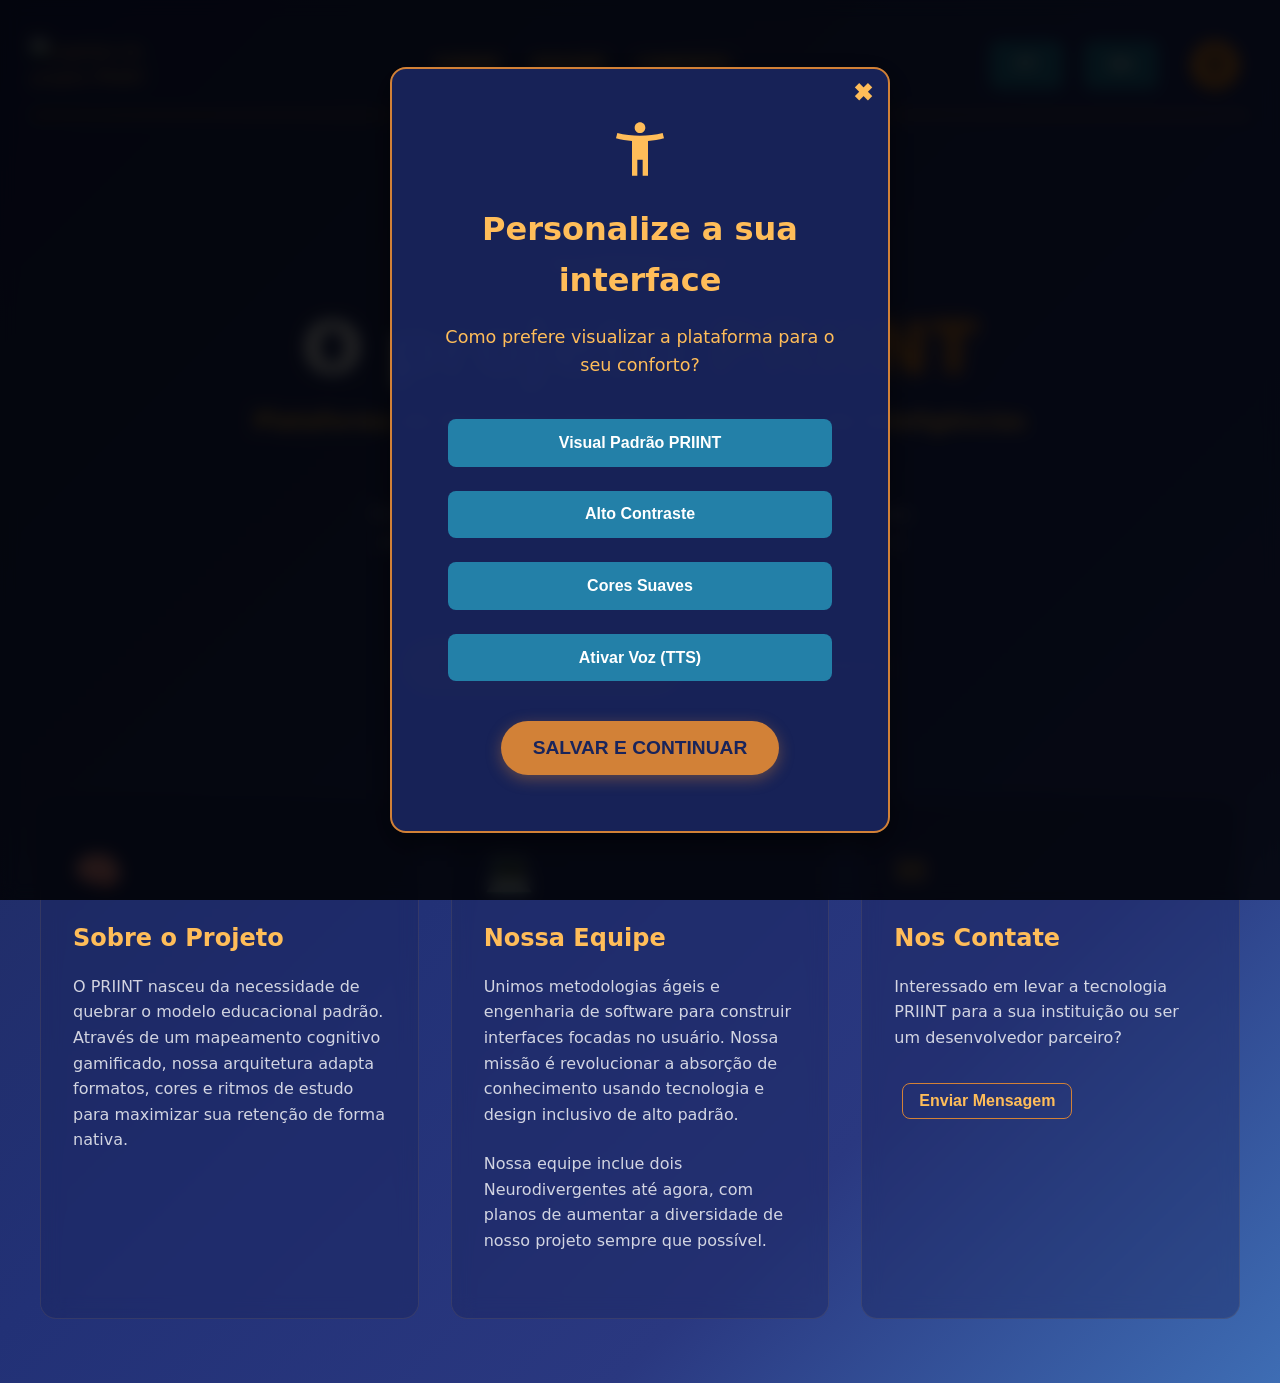
==== PRIINTPROJECTWEB/index.html @ dd1a1722 "first major update" ====
<!DOCTYPE html>
<html lang="pt-br">
<head>
    <meta charset="UTF-8">
    <meta name="viewport" content="width=device-width, initial-scale=1.0">
    <title>O projeto PRIINT</title>
    <link rel="stylesheet" href="homepage.css">
</head>
<body>
    <header>
        <div class="logo">
            <img src="logo.png" alt="Logotipo do projeto PRIINT">
        </div>

        <nav aria-label="Menu principal">
            <ul>
                <li><a href="#sobre">Sobre</a></li>
                <li><a href="#equipe">Equipe</a></li>
                <li><a href="#contato">Contato</a></li>
            </ul>
        </nav>

        <div class="header-controls">
            <div class="langbutton" aria-label="Seleção de idioma">
                <button onclick="changeLanguage('pt')" aria-label="Mudar idioma para Português">PT</button>
                <button onclick="changeLanguage('en')" aria-label="Switch language to English">EN</button>
            </div>
            <button class="a11y-toggle-btn" onclick="openA11yModal()" aria-label="Abrir opções de acessibilidade">
                 <svg xmlns="http://www.w3.org/2000/svg" width="28" height="28" viewBox="0 0 24 24" fill="currentColor"><path d="M20.5 6c-2.61.7-5.67 1-8.5 1s-5.89-.3-8.5-1L3 8c1.86.5 4 .83 6 1v13h2v-6h2v6h2V9c2-.17 4.14-.5 6-1l-.5-2zM12 6c1.1 0 2-.9 2-2s-.9-2-2-2-2 .9-2 2 .9 2 2 2z"/></svg>
            </button>
        </div>
    </header>

    <main id="app">
        
        <div id="step-accessibility" class="modal-overlay" style="display: flex;">
            <div class="modal-content relative-box">
                <button class="close-modal-btn" onclick="closeA11yModal()" aria-label="Fechar configurações">✖</button>
                <svg aria-hidden="true" style="width: 4rem; height: 4rem; margin-bottom: 1rem; color: var(--text-color);" xmlns="http://www.w3.org/2000/svg" viewBox="0 0 24 24" fill="currentColor"><path d="M20.5 6c-2.61.7-5.67 1-8.5 1s-5.89-.3-8.5-1L3 8c1.86.5 4 .83 6 1v13h2v-6h2v6h2V9c2-.17 4.14-.5 6-1l-.5-2zM12 6c1.1 0 2-.9 2-2s-.9-2-2-2-2 .9-2 2 .9 2 2 2z"/></svg>

                <h2 id="a11y-title">Personalize a sua interface</h2>
                <p>Como prefere visualizar a plataforma para o seu conforto?</p>
        
                <div class="btn-group" style="display: flex; flex-direction: column; gap: 0.5rem; margin-bottom: 1.5rem;">
                    <button onclick="setTheme('default')" aria-label="Restaurar visual padrão">Visual Padrão PRIINT</button>
                    <button onclick="setTheme('high-contrast')" aria-label="Aplicar Alto Contraste">Alto Contraste</button>
                    <button onclick="setTheme('low-stimulus')" aria-label="Aplicar Cores Suaves">Cores Suaves</button>
                    <button id="btn-tts" onclick="enableTTS()" aria-label="Ativar Leitor de Ecrã por voz">Ativar Voz (TTS)</button>
                </div>
        
                <button class="primary-btn" onclick="closeA11yModal()" aria-label="Salvar e fechar">Salvar e Continuar</button>
            </div>
        </div> <section id="homepage-content">
            
            <div class="hero-section">
                <div class="hero-badge">Acessibilidade & IA 🚀</div>
                <h1 class="hero-title">O projeto <span>PRIINT</span></h1>
                <p class="hero-subtitle">Plataforma de Reconhecimento e Integração de Inteligências Neurodivergentes e Típicas.</p>
                <p class="hero-text">Construímos jornadas de aprendizado que se moldam ao seu cérebro, não o contrário. Descubra como nossa IA adapta o conhecimento para o seu foco.</p>
                
                <div class="hero-actions">
                    <button class="primary-btn glow-effect" onclick="goToQuestionnaire()">Iniciar Mapeamento</button>
                    <a href="#sobre" class="secondary-btn">Conheça o Sistema</a>
                </div>
            </div>

            <div class="content-grid">
                
                <section id="sobre" class="glass-card">
                    <div class="card-icon">🧠</div>
                    <h2>Sobre o Projeto</h2>
                    <p>O PRIINT nasceu da necessidade de quebrar o modelo educacional padrão. Através de um mapeamento cognitivo gamificado, nossa arquitetura adapta formatos, cores e ritmos de estudo para maximizar sua retenção de forma nativa.</p>
                </section>

                <section id="equipe" class="glass-card">
                    <div class="card-icon">💻</div>
                    <h2>Nossa Equipe</h2>
                    <p>Unimos metodologias ágeis e engenharia de software para construir interfaces focadas no usuário. Nossa missão é revolucionar a absorção de conhecimento usando tecnologia e design inclusivo de alto padrão.</p>
                    <p>Nossa equipe inclue dois Neurodivergentes até agora, com planos de aumentar a diversidade de nosso projeto sempre que possível.</p>
                </section>

                <section id="contato" class="glass-card">
                    <div class="card-icon">✉️</div>
                    <h2>Nos Contate</h2>
                    <p>Interessado em levar a tecnologia PRIINT para a sua instituição ou ser um desenvolvedor parceiro?</p>
                    <button class="contact-btn">Enviar Mensagem</button>
                </section>

            </div>
        </section>

<section id="step-questionnaire" aria-labelledby="form-title" style="display: none;">
            <h2 id="form-title" style="text-align: center; margin-bottom: 3rem;">Mapeamento de Foco e Retenção</h2>
            
            <form id="assessment-form">
                <fieldset class="question-card active"> 
                    <legend>1. Consigo manter a concentração ao ler textos longos sem interrupções.</legend>
                    <div class="scale-1-to-10" data-question="q1" role="group" aria-label="Escala de 1 a 10"></div>
                </fieldset>

                <fieldset class="question-card">
                    <legend>2. A minha aprendizagem melhora quando o conteúdo é dividido em blocos pequenos.</legend>
                    <div class="scale-1-to-10" data-question="q2" role="group" aria-label="Escala de 1 a 10"></div>
                </fieldset>

                <fieldset class="question-card">
                    <legend>3. Sinto necessidade de fazer pausas frequentes (a cada 15-20 min) para manter o foco.</legend>
                    <div class="scale-1-to-10" data-question="q3" role="group" aria-label="Escala de 1 a 10"></div>
                </fieldset>
  
                <fieldset class="question-card">
                    <legend>4. Distraio-me facilmente com muitos elementos visuais, cores ou ícones na tela.</legend>
                    <div class="scale-1-to-10" data-question="q4" role="group" aria-label="Escala de 1 a 10"></div>
                </fieldset>

                <fieldset class="question-card">
                    <legend>5. Prefiro ouvir uma explicação em áudio do que ler o mesmo conteúdo em texto.</legend>
                    <div class="scale-1-to-10" data-question="q5" role="group" aria-label="Escala de 1 a 10"></div>
                </fieldset>

                <fieldset class="question-card">
                    <legend>6. Tenho dificuldade em organizar por onde começar a estudar um tema novo.</legend>
                    <div class="scale-1-to-10" data-question="q6" role="group" aria-label="Escala de 1 a 10"></div>
                </fieldset>

                <fieldset class="question-card">
                    <legend>7. Entendo melhor o conteúdo quando ele é apresentado em tópicos e listas em vez de parágrafos.</legend>
                    <div class="scale-1-to-10" data-question="q7" role="group" aria-label="Escala de 1 a 10"></div>
                </fieldset>

                <fieldset class="question-card">
                    <legend>8. Sinto cansaço visual rápido ao ler em telas com fundo muito claro ou muito brilhante.</legend>
                    <div class="scale-1-to-10" data-question="q8" role="group" aria-label="Escala de 1 a 10"></div>
                </fieldset>

                <fieldset class="question-card">
                    <legend>9. Consigo lembrar facilmente do que estudei no dia anterior sem precisar de revisão.</legend>
                    <div class="scale-1-to-10" data-question="q9" role="group" aria-label="Escala de 1 a 10"></div>
                </fieldset>

                <fieldset class="question-card">
                    <legend>10. Imagens, diagramas e vídeos são essenciais para eu entender conceitos complexos.</legend>
                    <div class="scale-1-to-10" data-question="q10" role="group" aria-label="Escala de 1 a 10"></div>
                </fieldset>

                <div id="final-submit-container" style="display: none; text-align: center; margin-top: 3rem;">
                    <button class="primary-btn" onclick="submitToAI(event)">Finalizar Mapeamento e Gerar Estudo</button>
                </div>
            </form>
        </section>

        <div id="auth-modal" class="modal-overlay">
            <div class="modal-content relative-box">
                <h2>Seu perfil está pronto! 🚀</h2>
                <p>Crie uma conta rápida para salvar seu mapeamento cognitivo e gerar seu plano de estudos.</p>
                <form id="auth-form" onsubmit="finalizeRegistration(event)">
                    <input type="text" placeholder="Como prefere ser chamado?" aria-label="Nome">
                    <input type="email" placeholder="Seu melhor e-mail" required aria-label="Email">
                    <input type="password" placeholder="Crie uma senha" required aria-label="Senha">
                    <input type="text" placeholder="Qual a sua identidade de gênero?" aria-label="Identidade de Gênero" autocomplete="gender">
                    <button type="submit" class="primary-btn" style="width: 100%;">Salvar Meu Perfil e Entrar</button>
                </form>
            </div>
        </div>

    </main>
    <script src="homepage.js" defer></script>
</body>
</html>
---- PRIINTPROJECTWEB/homepage.css ----
/* =========================================
   1. VARIÁVEIS DE TEMA (Global State)
========================================= */
:root {
    --bg-gradient: linear-gradient(135deg, #19245b 0%, #202c64 25%, #223176 50%, #2a3880 75%, #3e6db4 100%);
    --bg-color-fallback: #19245b;
    --text-color: #ffbd59; 
    --primary-color: #d28137; 
    --button-bg: #2380a8; 
    --button-text: #ffffff;
    --font-base: 'Segoe UI', system-ui, sans-serif;
}

body.high-contrast {
    --bg-gradient: linear-gradient(135deg, #000000 0%, #111111 100%); 
    --bg-color-fallback: #000000;
    --text-color: #ffffff;
    --primary-color: #ffff00;
    --button-bg: #ffffff;
    --button-text: #000000;
}

body.low-stimulus {
    --bg-gradient: linear-gradient(135deg, #fdf6e3 0%, #f4ebd0 100%);
    --bg-color-fallback: #fdf6e3; 
    --text-color: #4b5320;
    --primary-color: #6c7a89;
    --button-bg: #80ced6;
    --button-text: #222222;
}

/* =========================================
   2. BASE
========================================= */
* {
    margin: 0;
    padding: 0;
    box-sizing: border-box;
}

html {
    scroll-behavior: smooth;
}

body {
    background: var(--bg-color-fallback);
    background: var(--bg-gradient); 
    color: var(--text-color);
    font-family: var(--font-base);
    line-height: 1.6;
    min-height: 100vh; 
    transition: all 0.3s ease;
    padding: 2rem;
}

/* =========================================
   3. HEADER
========================================= */
header {
    display: flex;
    justify-content: space-between;
    align-items: center;
    margin-bottom: 2rem;
    border-bottom: 2px solid var(--primary-color);
    padding-bottom: 1rem;
}

.logo img { max-width: 150px; height: auto; }

nav ul { display: flex; list-style: none; gap: 2rem; }

nav a {
    color: var(--text-color);
    text-decoration: none;
    font-weight: bold;
    font-size: 1.1rem;
    text-transform: uppercase;
    transition: color 0.3s ease;
}

nav a:hover { color: #ffffff; }

.header-controls { display: flex; align-items: center; gap: 1rem; }

/* =========================================
   4. BOTÕES
========================================= */
button {
    background-color: var(--button-bg);
    color: var(--button-text);
    border: 2px solid transparent;
    padding: 0.8rem 1.5rem;
    margin: 0.5rem;
    font-size: 1rem;
    font-weight: bold;
    cursor: pointer;
    border-radius: 8px;
    transition: transform 0.2s, background-color 0.3s;
}

button:hover, button:focus {
    transform: scale(1.05);
    border-color: var(--primary-color); 
    outline: none;
}

.primary-btn {
    background-color: var(--primary-color);
    color: #19245b;
    padding: 1rem 2rem;
    font-size: 1.2rem;
    border-radius: 50px;
    text-transform: uppercase;
    box-shadow: 0 4px 15px rgba(210, 129, 55, 0.4);
    border: none;
}

.primary-btn:hover {
    background-color: var(--text-color);
    color: #000;
    border-color: transparent;
}

.a11y-toggle-btn {
    background-color: var(--primary-color);
    color: #19245b;
    border-radius: 50%;
    width: 50px;
    height: 50px;
    min-width: 50px;
    font-size: 1.5rem;
    display: flex;
    justify-content: center;
    align-items: center;
    padding: 0;
    box-shadow: 0 4px 10px rgba(0,0,0,0.3);
}

.a11y-toggle-btn:hover {
    background-color: var(--text-color);
    transform: scale(1.1);
}

/* =========================================
   5. MODAIS (Welcome e Auth)
========================================= */
.modal-overlay {
    display: none; 
    position: fixed;
    top: 0;
    left: 0;
    width: 100%;
    height: 100%;
    background-color: rgba(0, 0, 0, 0.85); 
    z-index: 2000; 
    justify-content: center;
    align-items: center;
    backdrop-filter: blur(8px); 
}

.modal-content {
    background-color: var(--bg-color-fallback);
    padding: 3rem;
    border-radius: 16px;
    border: 2px solid var(--primary-color);
    max-width: 500px;
    width: 90%;
    text-align: center;
    box-shadow: 0 10px 30px rgba(0,0,0,0.5);
    background: rgba(25, 36, 91, 0.95); 
}

.relative-box { position: relative; }

.close-modal-btn {
    position: absolute;
    top: 10px;
    right: 15px;
    background: transparent;
    color: var(--text-color);
    border: none;
    font-size: 1.5rem;
    padding: 0;
    margin: 0;
    box-shadow: none;
}

.close-modal-btn:hover {
    color: #fff;
    background: transparent;
    border-color: transparent;
    transform: scale(1.2);
}

.modal-content h2 { color: var(--text-color); margin-bottom: 1rem; font-size: 2rem; }
.modal-content p { margin-bottom: 2rem; font-size: 1.1rem; }

.modal-content input {
    width: 100%;
    padding: 1rem;
    margin-bottom: 1rem;
    border: 1px solid var(--primary-color);
    border-radius: 6px;
    background-color: rgba(0, 0, 0, 0.3);
    color: var(--text-color);
    font-family: var(--font-base);
    font-size: 1rem;
}

.modal-content input::placeholder { color: rgba(255, 189, 89, 0.5); }
.modal-content input:focus { outline: none; border-color: var(--button-bg); box-shadow: 0 0 8px var(--button-bg); }

/* =========================================
   6. HOMEPAGE
========================================= */
#homepage-content section { transition: transform 0.3s; }
#homepage-content section:hover { transform: translateY(-5px); }

/* =========================================
   7. QUESTIONÁRIO
========================================= */
fieldset {
    border: none;
    margin-bottom: 3rem; 
    padding: 1.5rem;
    background-color: rgba(32, 44, 100, 0.4); 
    border-radius: 12px;
}

legend {
    font-weight: bold;
    margin-bottom: 2rem; 
    font-size: 1.2rem;
    color: var(--text-color); 
    background-color: var(--bg-color-fallback); 
    border: 2px solid var(--primary-color);
    padding: 0.5rem 1rem;
    border-radius: 8px;
}

.question-card {
    display: none;
    opacity: 0;
    transition: opacity 0.5s ease;
    text-align: center; 
}

.question-card.active {
    display: flex;
    flex-direction: column;
    align-items: center;
    justify-content: center;
    min-height: 40vh; 
    opacity: 1;
}

.question-card legend {
    font-size: 2.5rem; 
    margin-bottom: 3rem;
    max-width: 800px; 
    text-align: center;
    line-height: 1.3;
}

.scale-1-to-10 {
    display: flex;
    justify-content: center; 
    gap: 3rem; 
    width: 100%;
    position: relative;
    padding-top: 20px;
}

.scale-btn {
    position: relative;
    z-index: 1;
    width: 40px;  
    height: 40px; 
    min-width: 40px; 
    padding: 0; 
    border-radius: 50%;
    background-color: var(--bg-color-fallback); 
    border: 2px solid var(--primary-color); 
    color: transparent; 
    cursor: pointer;
    transition: all 0.2s ease;
}

.scale-btn::after {
    content: attr(data-val); 
    position: absolute;
    top: -28px; 
    left: 50%;
    transform: translateX(-50%);
    color: var(--text-color);
    font-size: 1rem; 
    font-weight: bold;
}

.scale-btn:hover {
    transform: scale(1.2);
    background-color: var(--button-bg); 
}

.scale-btn.selected {
    background-color: var(--text-color); 
    border-color: var(--text-color);
    box-shadow: 0 0 15px var(--text-color); 
    transform: scale(1.3);
}
/* =========================================
   8. HERO SECTION E CARDS (O Novo Visual)
========================================= */

/* Hero Section */
.hero-section {
    text-align: center;
    padding: 6rem 1rem 4rem 1rem;
    max-width: 900px;
    margin: 0 auto;
    position: relative;
}

.hero-badge {
    display: inline-block;
    background-color: rgba(255, 189, 89, 0.15);
    color: var(--text-color);
    padding: 0.5rem 1.2rem;
    border-radius: 20px;
    font-size: 0.9rem;
    font-weight: bold;
    margin-bottom: 1.5rem;
    border: 1px solid rgba(255, 189, 89, 0.3);
}

.hero-title {
    font-size: 4.5rem;
    font-weight: 800;
    line-height: 1.1;
    margin-bottom: 1rem;
    color: #ffffff;
}

.hero-title span {
    color: var(--primary-color);
    text-shadow: 0 0 20px rgba(210, 129, 55, 0.5); /* Efeito neon sutil */
}

.hero-subtitle {
    font-size: 1.4rem;
    font-weight: 600;
    color: var(--text-color);
    margin-bottom: 1.5rem;
}

.hero-text {
    font-size: 1.1rem;
    color: rgba(255, 255, 255, 0.8);
    max-width: 600px;
    margin: 0 auto 3rem auto;
}

.hero-actions {
    display: flex;
    justify-content: center;
    gap: 1.5rem;
    align-items: center;
}

/* Botões do Hero */
.glow-effect {
    box-shadow: 0 0 20px rgba(210, 129, 55, 0.4);
    transition: all 0.3s ease;
}

.glow-effect:hover {
    box-shadow: 0 0 30px rgba(210, 129, 55, 0.8);
    transform: translateY(-3px);
}

.secondary-btn {
    color: var(--text-color);
    text-decoration: none;
    font-weight: bold;
    border-bottom: 2px solid transparent;
    transition: all 0.3s ease;
    padding-bottom: 2px;
}

.secondary-btn:hover {
    border-bottom: 2px solid var(--primary-color);
    color: #ffffff;
}

/* Grid de Conteúdo (Sobre, Equipe, Contato) */
.content-grid {
    display: grid;
    grid-template-columns: repeat(auto-fit, minmax(280px, 1fr));
    gap: 2rem;
    padding: 2rem 0;
    max-width: 1200px;
    margin: 0 auto;
}

/* Glassmorphism Cards */
.glass-card {
    background: rgba(25, 36, 91, 0.4);
    backdrop-filter: blur(10px);
    border: 1px solid rgba(255, 189, 89, 0.1);
    border-radius: 16px;
    padding: 2.5rem 2rem;
    text-align: left;
    transition: transform 0.3s ease, border-color 0.3s ease;
}

.glass-card:hover {
    transform: translateY(-8px);
    border-color: rgba(255, 189, 89, 0.4);
}

.card-icon {
    font-size: 2.5rem;
    margin-bottom: 1rem;
}

.glass-card h2 {
    font-size: 1.5rem;
    color: var(--text-color);
    margin-bottom: 1rem;
}

.glass-card p {
    color: rgba(255, 255, 255, 0.8);
    font-size: 1rem;
    margin-bottom: 1.5rem;
}

.contact-btn {
    background-color: transparent;
    color: var(--text-color);
    border: 1px solid var(--primary-color);
    padding: 0.5rem 1rem;
    border-radius: 8px;
    transition: all 0.3s ease;
}

.contact-btn:hover {
    background-color: var(--primary-color);
    color: #19245b;
}

/* Ajuste Responsivo para telas menores */
@media (max-width: 768px) {
    .hero-title { font-size: 3rem; }
    .hero-actions { flex-direction: column; }
}
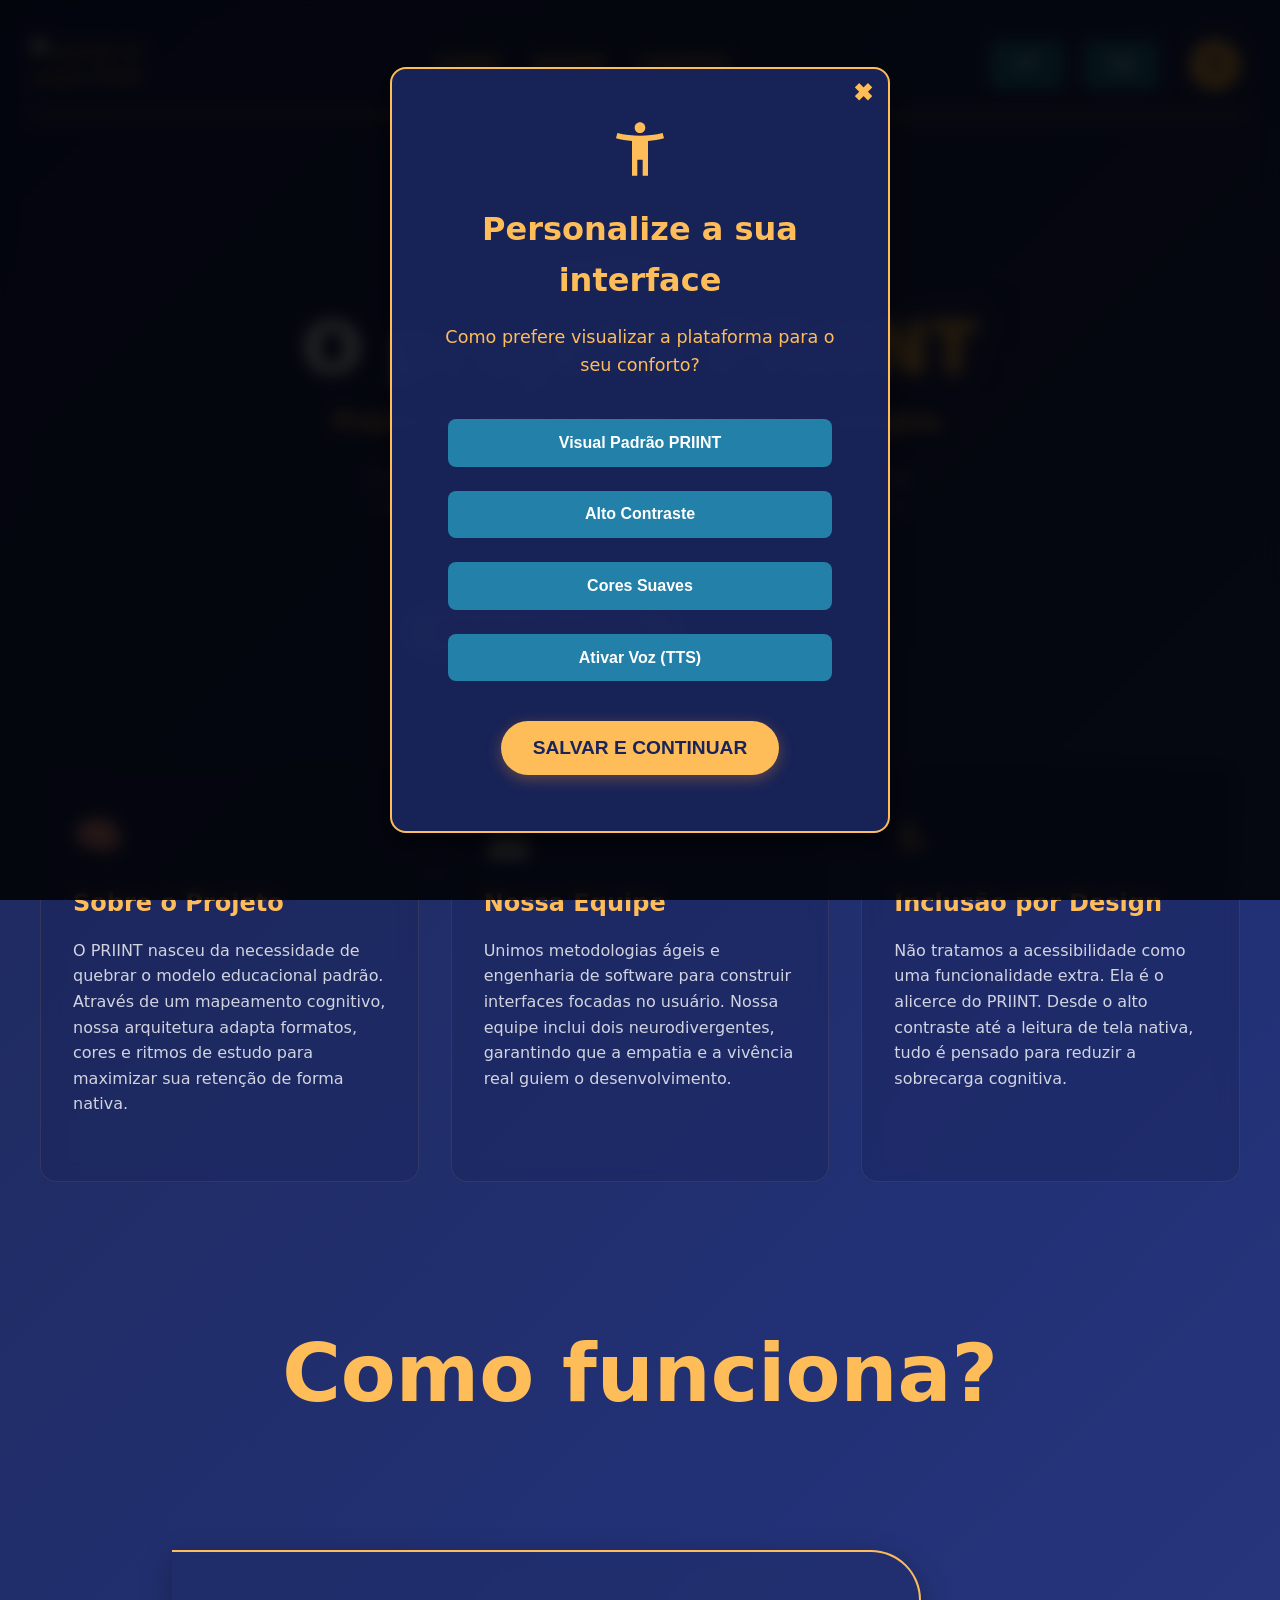
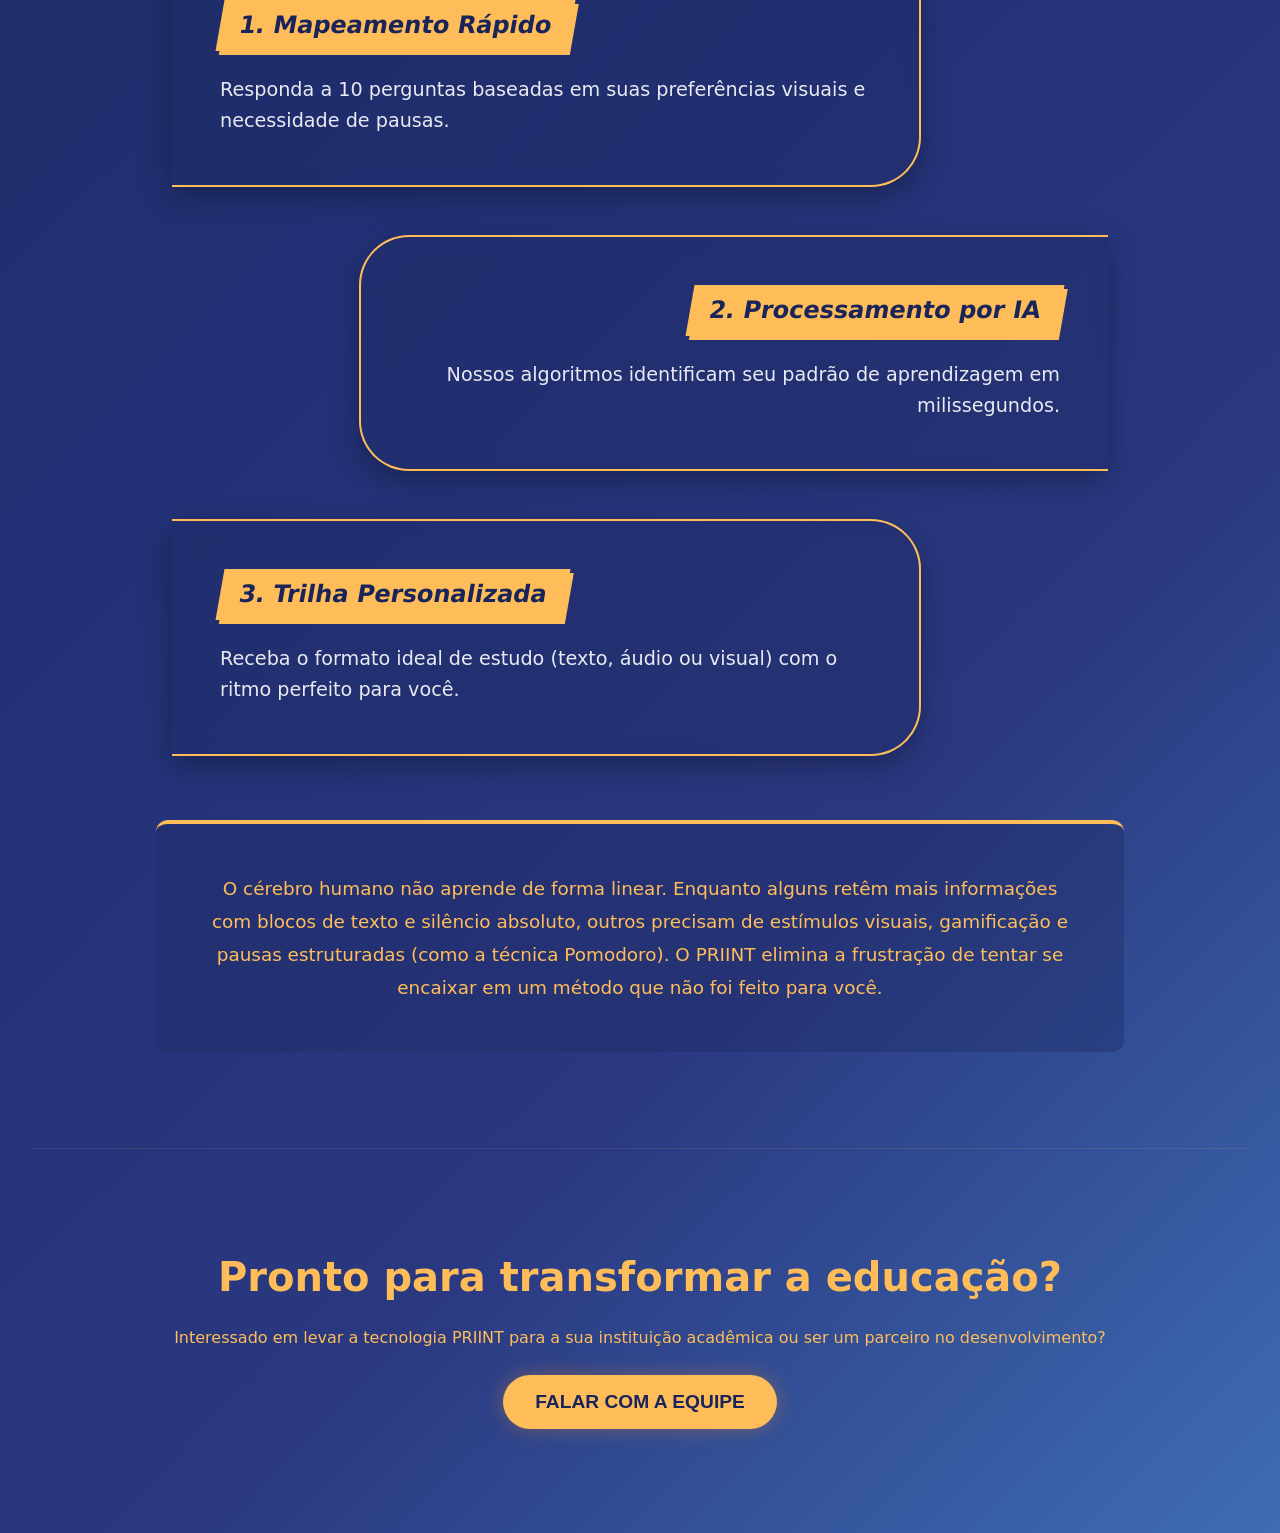
==== commit 5fa32d20: "a" ====
--- a/PRIINTPROJECTWEB/index.html
+++ b/PRIINTPROJECTWEB/index.html
@@ -55,7 +55,7 @@
             <div class="hero-section">
                 <div class="hero-badge">Acessibilidade & IA 🚀</div>
                 <h1 class="hero-title">O projeto <span>PRIINT</span></h1>
-                <p class="hero-subtitle">Plataforma de Reconhecimento e Integração de Inteligências Neurodivergentes e Típicas.</p>
+                <p class="hero-subtitle">Projeto de Integração Internacional Tecnológica.</p>
                 <p class="hero-text">Construímos jornadas de aprendizado que se moldam ao seu cérebro, não o contrário. Descubra como nossa IA adapta o conhecimento para o seu foco.</p>
                 
                 <div class="hero-actions">
@@ -65,30 +65,58 @@
             </div>
 
             <div class="content-grid">
-                
                 <section id="sobre" class="glass-card">
                     <div class="card-icon">🧠</div>
                     <h2>Sobre o Projeto</h2>
-                    <p>O PRIINT nasceu da necessidade de quebrar o modelo educacional padrão. Através de um mapeamento cognitivo gamificado, nossa arquitetura adapta formatos, cores e ritmos de estudo para maximizar sua retenção de forma nativa.</p>
+                    <p>O PRIINT nasceu da necessidade de quebrar o modelo educacional padrão. Através de um mapeamento cognitivo, nossa arquitetura adapta formatos, cores e ritmos de estudo para maximizar sua retenção de forma nativa.</p>
                 </section>
 
                 <section id="equipe" class="glass-card">
                     <div class="card-icon">💻</div>
                     <h2>Nossa Equipe</h2>
-                    <p>Unimos metodologias ágeis e engenharia de software para construir interfaces focadas no usuário. Nossa missão é revolucionar a absorção de conhecimento usando tecnologia e design inclusivo de alto padrão.</p>
-                    <p>Nossa equipe inclue dois Neurodivergentes até agora, com planos de aumentar a diversidade de nosso projeto sempre que possível.</p>
+                    <p>Unimos metodologias ágeis e engenharia de software para construir interfaces focadas no usuário. Nossa equipe inclui dois neurodivergentes, garantindo que a empatia e a vivência real guiem o desenvolvimento.</p>
                 </section>
 
-                <section id="contato" class="glass-card">
-                    <div class="card-icon">✉️</div>
-                    <h2>Nos Contate</h2>
-                    <p>Interessado em levar a tecnologia PRIINT para a sua instituição ou ser um desenvolvedor parceiro?</p>
-                    <button class="contact-btn">Enviar Mensagem</button>
+                <section id="inclusao" class="glass-card">
+                    <div class="card-icon">♿</div>
+                    <h2>Inclusão por Design</h2>
+                    <p>Não tratamos a acessibilidade como uma funcionalidade extra. Ela é o alicerce do PRIINT. Desde o alto contraste até a leitura de tela nativa, tudo é pensado para reduzir a sobrecarga cognitiva.</p>
                 </section>
+            </div>
 
-            </div>
+            <section id="como-funciona" class="scroll-section">
+                <h2 class="section-title fade-in">Como funciona?</h2>
+                
+                <div class="steps-container">
+                    <div class="step-item fade-in">
+                        <span class="marca-texto">1. Mapeamento Rápido</span>
+                        <p>Responda a 10 perguntas baseadas em suas preferências visuais e necessidade de pausas.</p>
+                    </div>
+                    
+                    <div class="step-item fade-in" style="transition-delay: 0.2s;">
+                        <span class="marca-texto">2. Processamento por IA</span>
+                        <p>Nossos algoritmos identificam seu padrão de aprendizagem em milissegundos.</p>
+                    </div>
+                    
+                    <div class="step-item fade-in" style="transition-delay: 0.4s;">
+                        <span class="marca-texto">3. Trilha Personalizada</span>
+                        <p>Receba o formato ideal de estudo (texto, áudio ou visual) com o ritmo perfeito para você.</p>
+                    </div>
+                </div>
+
+                <div class="long-explanation fade-in">
+                    <p>O cérebro humano não aprende de forma linear. Enquanto alguns retêm mais informações com blocos de texto e silêncio absoluto, outros precisam de estímulos visuais, gamificação e pausas estruturadas (como a técnica Pomodoro). O PRIINT elimina a frustração de tentar se encaixar em um método que não foi feito para você.</p>
+                </div>
+            </section>
+
+            <section id="contato" class="contact-section fade-in">
+                <h2>Pronto para transformar a educação?</h2>
+                <p>Interessado em levar a tecnologia PRIINT para a sua instituição acadêmica ou ser um parceiro no desenvolvimento?</p>
+                <button class="primary-btn glow-effect" style="margin-top: 1.5rem;">Falar com a Equipe</button>
+            </section>
+            
         </section>
-
+                                
 <section id="step-questionnaire" aria-labelledby="form-title" style="display: none;">
             <h2 id="form-title" style="text-align: center; margin-bottom: 3rem;">Mapeamento de Foco e Retenção</h2>
             
--- a/PRIINTPROJECTWEB/homepage.css
+++ b/PRIINTPROJECTWEB/homepage.css
@@ -5,7 +5,7 @@
     --bg-gradient: linear-gradient(135deg, #19245b 0%, #202c64 25%, #223176 50%, #2a3880 75%, #3e6db4 100%);
     --bg-color-fallback: #19245b;
     --text-color: #ffbd59; 
-    --primary-color: #d28137; 
+    --primary-color: #ffbd59; 
     --button-bg: #2380a8; 
     --button-text: #ffffff;
     --font-base: 'Segoe UI', system-ui, sans-serif;
@@ -51,6 +51,7 @@
     min-height: 100vh; 
     transition: all 0.3s ease;
     padding: 2rem;
+    overflow-x: hidden;
 }
 
 /* =========================================
@@ -453,4 +454,133 @@
 @media (max-width: 768px) {
     .hero-title { font-size: 3rem; }
     .hero-actions { flex-direction: column; }
+}
+/* =========================================
+   9. SCROLL ANIMATIONS E NOVAS SEÇÕES
+========================================= */
+
+/* Classes de Animação Oculta e Revelada */
+.fade-in {
+    opacity: 0;
+    transform: translateY(40px);
+    transition: opacity 0.8s ease-out, transform 0.8s ease-out;
+}
+
+.fade-in.visible {
+    opacity: 1;
+    transform: translateY(0);
+}
+
+/* Seção: Como Funciona */
+.scroll-section {
+    padding: 6rem 1rem;
+    max-width: 1000px;
+    margin: 0 auto;
+    text-align: center;
+}
+
+.section-title {
+    font-size: 5rem;
+    color: var(--text-color);
+    margin-bottom: 4rem;
+    padding-bottom: 3rem;
+}
+
+/* Container que atua como um "Tubo Central" inflexível */
+.steps-container {
+    display: flex;
+    flex-direction: column;
+    gap: 3rem; 
+    
+    /* A MÁGICA DA CONTENÇÃO: */
+    width: 100%;
+    max-width: 1000px; /* O tubo NUNCA passará desse tamanho */
+    margin: 0 auto 4rem auto; /* Centraliza o tubo na tela */
+    padding: 0 1rem; /* Dá um respiro para telas de celular */
+    box-sizing: border-box;
+}
+
+/* A Base da "Gaveta" */
+.step-item {
+    width: 80%; /* Ocupa 80% do TUBO, e não da tela */
+    background: rgba(32, 44, 100, 0.4);
+    backdrop-filter: blur(8px);
+    border: 2px solid var(--primary-color);
+    
+    display: flex;
+    flex-direction: column;
+    justify-content: center;
+    padding: 3rem; 
+    box-shadow: 0 10px 30px rgba(0,0,0,0.3);
+    transition: transform 0.3s ease, box-shadow 0.3s ease, border-color 0.3s ease;
+}
+
+/* ÍMPARES (Passos 1 e 3) - Colados na ESQUERDA do tubo */
+.step-item:nth-child(odd) {
+    align-self: flex-start; /* Fica na esquerda dos 1000px */
+    border-radius: 0 50px 50px 0; 
+    border-left: none; 
+    margin-left: 0; /* Zero margem negativa */
+    align-items: flex-start; 
+    text-align: left;
+}
+
+/* PARES (Passo 2) - Colados na DIREITA do tubo */
+.step-item:nth-child(even) {
+    align-self: flex-end; /* Fica na direita dos 1000px */
+    border-radius: 50px 0 0 50px; 
+    border-right: none; 
+    margin-right: 0; /* Zero margem negativa */
+    align-items: flex-end; 
+    text-align: right;
+}
+
+/* Efeito suave ao passar o mouse */
+.step-item:hover {
+    transform: scale(1.02);
+    box-shadow: 0 0 30px rgba(255, 189, 89, 0.4);
+    border-color: var(--text-color);
+}
+
+.step-item p {
+    font-size: 1.2rem;
+    color: rgba(255, 255, 255, 0.9);
+    margin-top: 1.5rem;
+    padding: 0;
+    border: none;
+    line-height: 1.6;
+}
+
+/* O Efeito Marca Texto */
+.marca-texto {
+    display: inline-block;
+    font-size: 1.5rem;
+    font-weight: bold;
+    color: #19245b; 
+    background-color: var(--text-color); 
+    padding: 0.4rem 1.2rem;
+    transform: skew(-10deg); 
+    box-shadow: 4px 4px 0px var(--primary-color);
+}
+
+.long-explanation {
+    background: rgba(32, 44, 100, 0.4);
+    padding: 3rem;
+    border-radius: 12px;
+    border-top: 4px solid var(--primary-color);
+    font-size: 1.15rem;
+    line-height: 1.8;
+}
+
+/* Seção de Contato Final */
+.contact-section {
+    padding: 6rem 1rem 4rem 1rem;
+    text-align: center;
+    border-top: 1px solid rgba(255, 189, 89, 0.1);
+}
+
+.contact-section h2 {
+    font-size: 2.5rem;
+    color: var(--text-color);
+    margin-bottom: 1rem;
 }
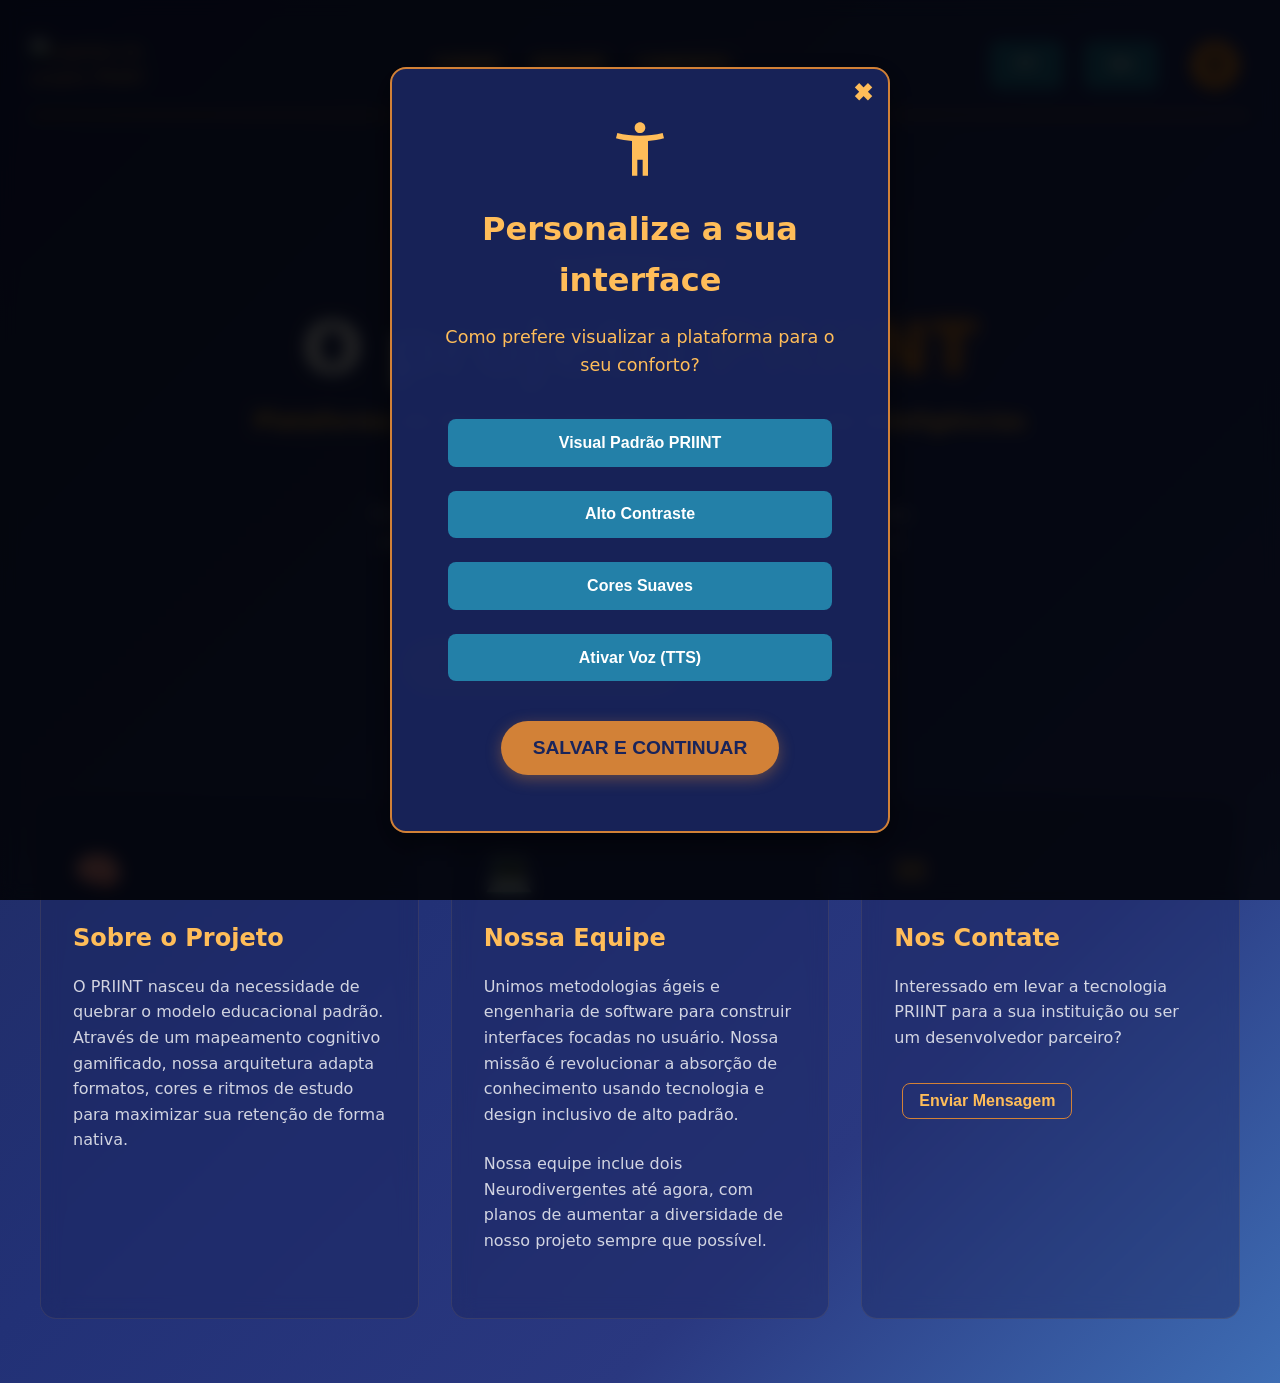
==== commit a124a053: "websitechanges" ====
--- a/PRIINTPROJECTWEB/index.html
+++ b/PRIINTPROJECTWEB/index.html
@@ -55,7 +55,7 @@
             <div class="hero-section">
                 <div class="hero-badge">Acessibilidade & IA 🚀</div>
                 <h1 class="hero-title">O projeto <span>PRIINT</span></h1>
-                <p class="hero-subtitle">Projeto de Integração Internacional Tecnológica.</p>
+                <p class="hero-subtitle">Plataforma de Reconhecimento e Integração de Inteligências Neurodivergentes e Típicas.</p>
                 <p class="hero-text">Construímos jornadas de aprendizado que se moldam ao seu cérebro, não o contrário. Descubra como nossa IA adapta o conhecimento para o seu foco.</p>
                 
                 <div class="hero-actions">
@@ -65,58 +65,30 @@
             </div>
 
             <div class="content-grid">
+                
                 <section id="sobre" class="glass-card">
                     <div class="card-icon">🧠</div>
                     <h2>Sobre o Projeto</h2>
-                    <p>O PRIINT nasceu da necessidade de quebrar o modelo educacional padrão. Através de um mapeamento cognitivo, nossa arquitetura adapta formatos, cores e ritmos de estudo para maximizar sua retenção de forma nativa.</p>
+                    <p>O PRIINT nasceu da necessidade de quebrar o modelo educacional padrão. Através de um mapeamento cognitivo gamificado, nossa arquitetura adapta formatos, cores e ritmos de estudo para maximizar sua retenção de forma nativa.</p>
                 </section>
 
                 <section id="equipe" class="glass-card">
                     <div class="card-icon">💻</div>
                     <h2>Nossa Equipe</h2>
-                    <p>Unimos metodologias ágeis e engenharia de software para construir interfaces focadas no usuário. Nossa equipe inclui dois neurodivergentes, garantindo que a empatia e a vivência real guiem o desenvolvimento.</p>
+                    <p>Unimos metodologias ágeis e engenharia de software para construir interfaces focadas no usuário. Nossa missão é revolucionar a absorção de conhecimento usando tecnologia e design inclusivo de alto padrão.</p>
+                    <p>Nossa equipe inclue dois Neurodivergentes até agora, com planos de aumentar a diversidade de nosso projeto sempre que possível.</p>
                 </section>
 
-                <section id="inclusao" class="glass-card">
-                    <div class="card-icon">♿</div>
-                    <h2>Inclusão por Design</h2>
-                    <p>Não tratamos a acessibilidade como uma funcionalidade extra. Ela é o alicerce do PRIINT. Desde o alto contraste até a leitura de tela nativa, tudo é pensado para reduzir a sobrecarga cognitiva.</p>
+                <section id="contato" class="glass-card">
+                    <div class="card-icon">✉️</div>
+                    <h2>Nos Contate</h2>
+                    <p>Interessado em levar a tecnologia PRIINT para a sua instituição ou ser um desenvolvedor parceiro?</p>
+                    <button class="contact-btn">Enviar Mensagem</button>
                 </section>
+
             </div>
+        </section>
 
-            <section id="como-funciona" class="scroll-section">
-                <h2 class="section-title fade-in">Como funciona?</h2>
-                
-                <div class="steps-container">
-                    <div class="step-item fade-in">
-                        <span class="marca-texto">1. Mapeamento Rápido</span>
-                        <p>Responda a 10 perguntas baseadas em suas preferências visuais e necessidade de pausas.</p>
-                    </div>
-                    
-                    <div class="step-item fade-in" style="transition-delay: 0.2s;">
-                        <span class="marca-texto">2. Processamento por IA</span>
-                        <p>Nossos algoritmos identificam seu padrão de aprendizagem em milissegundos.</p>
-                    </div>
-                    
-                    <div class="step-item fade-in" style="transition-delay: 0.4s;">
-                        <span class="marca-texto">3. Trilha Personalizada</span>
-                        <p>Receba o formato ideal de estudo (texto, áudio ou visual) com o ritmo perfeito para você.</p>
-                    </div>
-                </div>
-
-                <div class="long-explanation fade-in">
-                    <p>O cérebro humano não aprende de forma linear. Enquanto alguns retêm mais informações com blocos de texto e silêncio absoluto, outros precisam de estímulos visuais, gamificação e pausas estruturadas (como a técnica Pomodoro). O PRIINT elimina a frustração de tentar se encaixar em um método que não foi feito para você.</p>
-                </div>
-            </section>
-
-            <section id="contato" class="contact-section fade-in">
-                <h2>Pronto para transformar a educação?</h2>
-                <p>Interessado em levar a tecnologia PRIINT para a sua instituição acadêmica ou ser um parceiro no desenvolvimento?</p>
-                <button class="primary-btn glow-effect" style="margin-top: 1.5rem;">Falar com a Equipe</button>
-            </section>
-            
-        </section>
-                                
 <section id="step-questionnaire" aria-labelledby="form-title" style="display: none;">
             <h2 id="form-title" style="text-align: center; margin-bottom: 3rem;">Mapeamento de Foco e Retenção</h2>
             
@@ -194,4 +166,4 @@
     </main>
     <script src="homepage.js" defer></script>
 </body>
-</html>+</html>  
--- a/PRIINTPROJECTWEB/homepage.css
+++ b/PRIINTPROJECTWEB/homepage.css
@@ -5,7 +5,7 @@
     --bg-gradient: linear-gradient(135deg, #19245b 0%, #202c64 25%, #223176 50%, #2a3880 75%, #3e6db4 100%);
     --bg-color-fallback: #19245b;
     --text-color: #ffbd59; 
-    --primary-color: #ffbd59; 
+    --primary-color: #d28137; 
     --button-bg: #2380a8; 
     --button-text: #ffffff;
     --font-base: 'Segoe UI', system-ui, sans-serif;
@@ -51,7 +51,6 @@
     min-height: 100vh; 
     transition: all 0.3s ease;
     padding: 2rem;
-    overflow-x: hidden;
 }
 
 /* =========================================
@@ -454,133 +453,4 @@
 @media (max-width: 768px) {
     .hero-title { font-size: 3rem; }
     .hero-actions { flex-direction: column; }
-}
-/* =========================================
-   9. SCROLL ANIMATIONS E NOVAS SEÇÕES
-========================================= */
-
-/* Classes de Animação Oculta e Revelada */
-.fade-in {
-    opacity: 0;
-    transform: translateY(40px);
-    transition: opacity 0.8s ease-out, transform 0.8s ease-out;
-}
-
-.fade-in.visible {
-    opacity: 1;
-    transform: translateY(0);
-}
-
-/* Seção: Como Funciona */
-.scroll-section {
-    padding: 6rem 1rem;
-    max-width: 1000px;
-    margin: 0 auto;
-    text-align: center;
-}
-
-.section-title {
-    font-size: 5rem;
-    color: var(--text-color);
-    margin-bottom: 4rem;
-    padding-bottom: 3rem;
-}
-
-/* Container que atua como um "Tubo Central" inflexível */
-.steps-container {
-    display: flex;
-    flex-direction: column;
-    gap: 3rem; 
-    
-    /* A MÁGICA DA CONTENÇÃO: */
-    width: 100%;
-    max-width: 1000px; /* O tubo NUNCA passará desse tamanho */
-    margin: 0 auto 4rem auto; /* Centraliza o tubo na tela */
-    padding: 0 1rem; /* Dá um respiro para telas de celular */
-    box-sizing: border-box;
-}
-
-/* A Base da "Gaveta" */
-.step-item {
-    width: 80%; /* Ocupa 80% do TUBO, e não da tela */
-    background: rgba(32, 44, 100, 0.4);
-    backdrop-filter: blur(8px);
-    border: 2px solid var(--primary-color);
-    
-    display: flex;
-    flex-direction: column;
-    justify-content: center;
-    padding: 3rem; 
-    box-shadow: 0 10px 30px rgba(0,0,0,0.3);
-    transition: transform 0.3s ease, box-shadow 0.3s ease, border-color 0.3s ease;
-}
-
-/* ÍMPARES (Passos 1 e 3) - Colados na ESQUERDA do tubo */
-.step-item:nth-child(odd) {
-    align-self: flex-start; /* Fica na esquerda dos 1000px */
-    border-radius: 0 50px 50px 0; 
-    border-left: none; 
-    margin-left: 0; /* Zero margem negativa */
-    align-items: flex-start; 
-    text-align: left;
-}
-
-/* PARES (Passo 2) - Colados na DIREITA do tubo */
-.step-item:nth-child(even) {
-    align-self: flex-end; /* Fica na direita dos 1000px */
-    border-radius: 50px 0 0 50px; 
-    border-right: none; 
-    margin-right: 0; /* Zero margem negativa */
-    align-items: flex-end; 
-    text-align: right;
-}
-
-/* Efeito suave ao passar o mouse */
-.step-item:hover {
-    transform: scale(1.02);
-    box-shadow: 0 0 30px rgba(255, 189, 89, 0.4);
-    border-color: var(--text-color);
-}
-
-.step-item p {
-    font-size: 1.2rem;
-    color: rgba(255, 255, 255, 0.9);
-    margin-top: 1.5rem;
-    padding: 0;
-    border: none;
-    line-height: 1.6;
-}
-
-/* O Efeito Marca Texto */
-.marca-texto {
-    display: inline-block;
-    font-size: 1.5rem;
-    font-weight: bold;
-    color: #19245b; 
-    background-color: var(--text-color); 
-    padding: 0.4rem 1.2rem;
-    transform: skew(-10deg); 
-    box-shadow: 4px 4px 0px var(--primary-color);
-}
-
-.long-explanation {
-    background: rgba(32, 44, 100, 0.4);
-    padding: 3rem;
-    border-radius: 12px;
-    border-top: 4px solid var(--primary-color);
-    font-size: 1.15rem;
-    line-height: 1.8;
-}
-
-/* Seção de Contato Final */
-.contact-section {
-    padding: 6rem 1rem 4rem 1rem;
-    text-align: center;
-    border-top: 1px solid rgba(255, 189, 89, 0.1);
-}
-
-.contact-section h2 {
-    font-size: 2.5rem;
-    color: var(--text-color);
-    margin-bottom: 1rem;
-}+} 
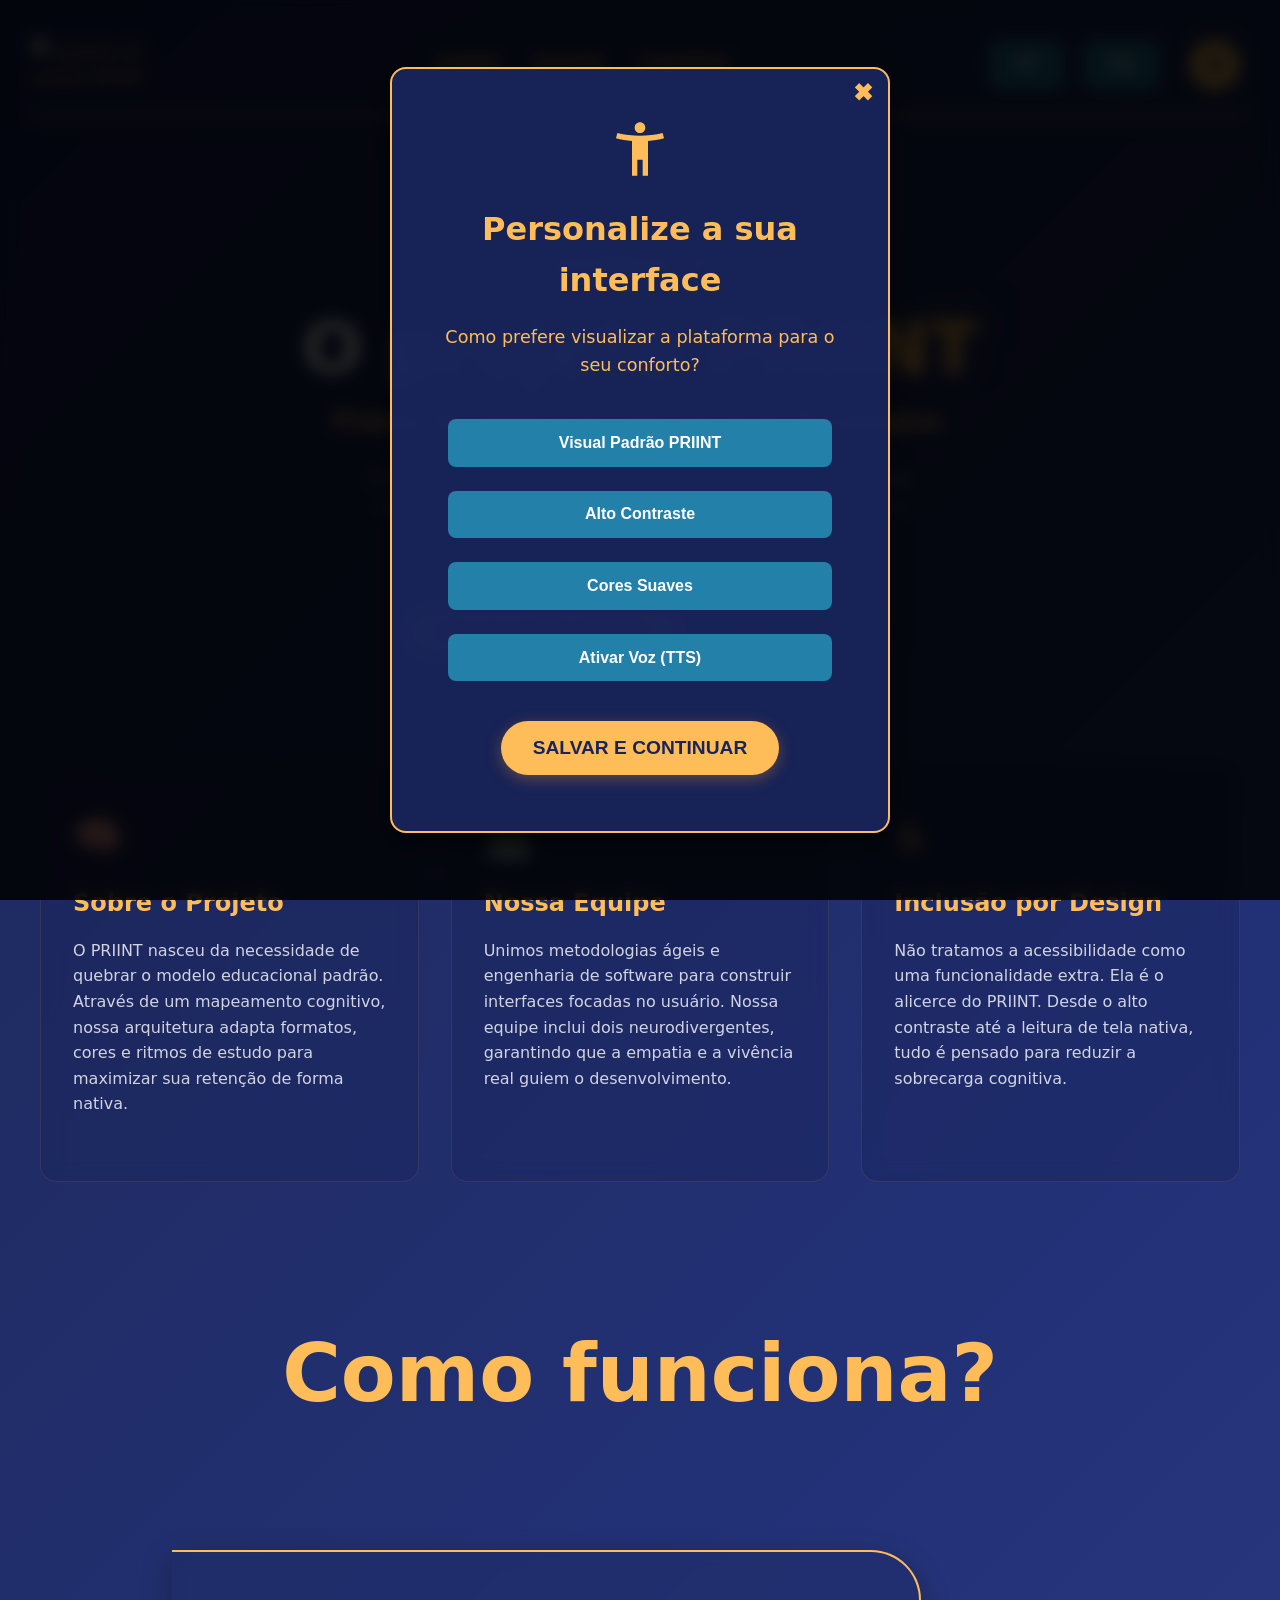
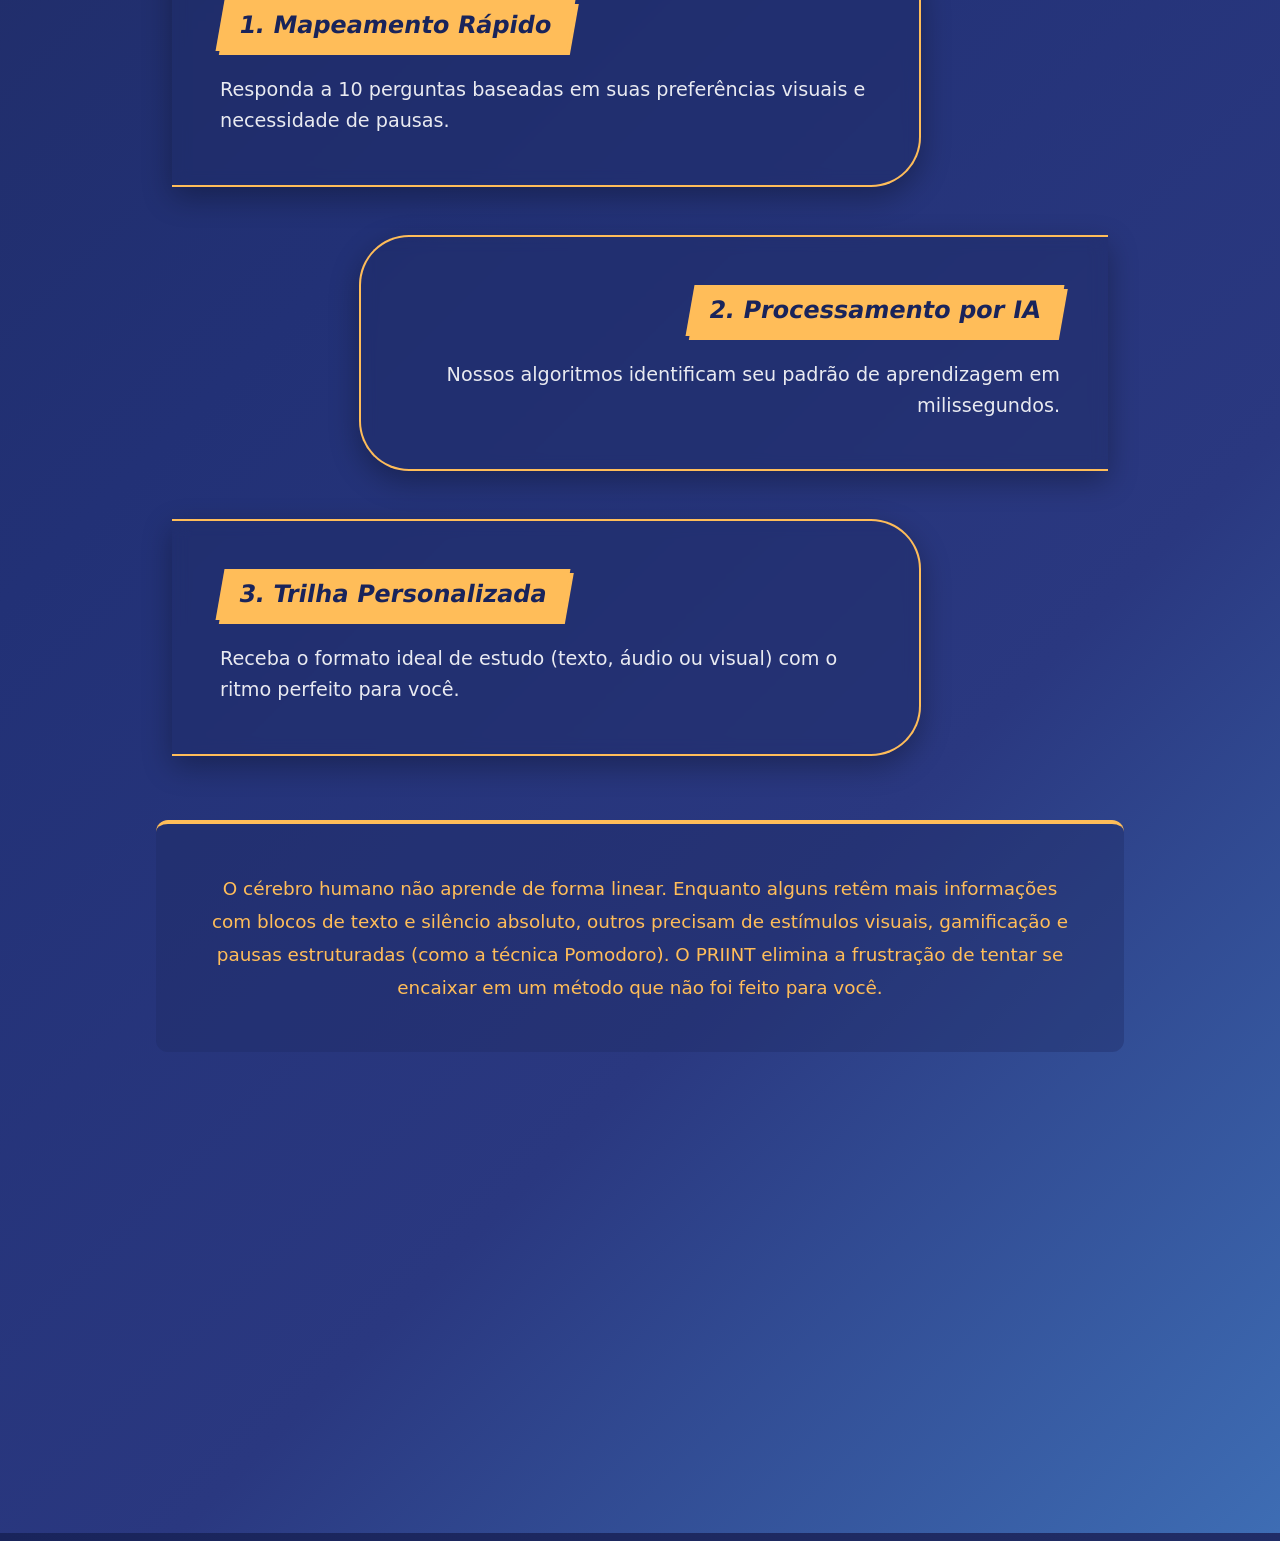
==== commit 2b722127: "websitechangesv2s" ====
--- a/PRIINTPROJECTWEB/index.html
+++ b/PRIINTPROJECTWEB/index.html
@@ -55,7 +55,7 @@
             <div class="hero-section">
                 <div class="hero-badge">Acessibilidade & IA 🚀</div>
                 <h1 class="hero-title">O projeto <span>PRIINT</span></h1>
-                <p class="hero-subtitle">Plataforma de Reconhecimento e Integração de Inteligências Neurodivergentes e Típicas.</p>
+                <p class="hero-subtitle">Projeto de Integração Internacional Tecnológica.</p>
                 <p class="hero-text">Construímos jornadas de aprendizado que se moldam ao seu cérebro, não o contrário. Descubra como nossa IA adapta o conhecimento para o seu foco.</p>
                 
                 <div class="hero-actions">
@@ -65,30 +65,58 @@
             </div>
 
             <div class="content-grid">
-                
                 <section id="sobre" class="glass-card">
                     <div class="card-icon">🧠</div>
                     <h2>Sobre o Projeto</h2>
-                    <p>O PRIINT nasceu da necessidade de quebrar o modelo educacional padrão. Através de um mapeamento cognitivo gamificado, nossa arquitetura adapta formatos, cores e ritmos de estudo para maximizar sua retenção de forma nativa.</p>
+                    <p>O PRIINT nasceu da necessidade de quebrar o modelo educacional padrão. Através de um mapeamento cognitivo, nossa arquitetura adapta formatos, cores e ritmos de estudo para maximizar sua retenção de forma nativa.</p>
                 </section>
 
                 <section id="equipe" class="glass-card">
                     <div class="card-icon">💻</div>
                     <h2>Nossa Equipe</h2>
-                    <p>Unimos metodologias ágeis e engenharia de software para construir interfaces focadas no usuário. Nossa missão é revolucionar a absorção de conhecimento usando tecnologia e design inclusivo de alto padrão.</p>
-                    <p>Nossa equipe inclue dois Neurodivergentes até agora, com planos de aumentar a diversidade de nosso projeto sempre que possível.</p>
+                    <p>Unimos metodologias ágeis e engenharia de software para construir interfaces focadas no usuário. Nossa equipe inclui dois neurodivergentes, garantindo que a empatia e a vivência real guiem o desenvolvimento.</p>
                 </section>
 
-                <section id="contato" class="glass-card">
-                    <div class="card-icon">✉️</div>
-                    <h2>Nos Contate</h2>
-                    <p>Interessado em levar a tecnologia PRIINT para a sua instituição ou ser um desenvolvedor parceiro?</p>
-                    <button class="contact-btn">Enviar Mensagem</button>
+                <section id="inclusao" class="glass-card">
+                    <div class="card-icon">♿</div>
+                    <h2>Inclusão por Design</h2>
+                    <p>Não tratamos a acessibilidade como uma funcionalidade extra. Ela é o alicerce do PRIINT. Desde o alto contraste até a leitura de tela nativa, tudo é pensado para reduzir a sobrecarga cognitiva.</p>
                 </section>
+            </div>
 
-            </div>
+            <section id="como-funciona" class="scroll-section">
+                <h2 class="section-title fade-in">Como funciona?</h2>
+                
+                <div class="steps-container">
+                    <div class="step-item fade-in">
+                        <span class="marca-texto">1. Mapeamento Rápido</span>
+                        <p>Responda a 10 perguntas baseadas em suas preferências visuais e necessidade de pausas.</p>
+                    </div>
+                    
+                    <div class="step-item fade-in" style="transition-delay: 0.2s;">
+                        <span class="marca-texto">2. Processamento por IA</span>
+                        <p>Nossos algoritmos identificam seu padrão de aprendizagem em milissegundos.</p>
+                    </div>
+                    
+                    <div class="step-item fade-in" style="transition-delay: 0.4s;">
+                        <span class="marca-texto">3. Trilha Personalizada</span>
+                        <p>Receba o formato ideal de estudo (texto, áudio ou visual) com o ritmo perfeito para você.</p>
+                    </div>
+                </div>
+
+                <div class="long-explanation fade-in">
+                    <p>O cérebro humano não aprende de forma linear. Enquanto alguns retêm mais informações com blocos de texto e silêncio absoluto, outros precisam de estímulos visuais, gamificação e pausas estruturadas (como a técnica Pomodoro). O PRIINT elimina a frustração de tentar se encaixar em um método que não foi feito para você.</p>
+                </div>
+            </section>
+
+            <section id="contato" class="contact-section fade-in">
+                <h2>Pronto para transformar a educação?</h2>
+                <p>Interessado em levar a tecnologia PRIINT para a sua instituição acadêmica ou ser um parceiro no desenvolvimento?</p>
+                <button class="primary-btn glow-effect" style="margin-top: 1.5rem;">Falar com a Equipe</button>
+            </section>
+            
         </section>
-
+                                
 <section id="step-questionnaire" aria-labelledby="form-title" style="display: none;">
             <h2 id="form-title" style="text-align: center; margin-bottom: 3rem;">Mapeamento de Foco e Retenção</h2>
             
@@ -166,4 +194,4 @@
     </main>
     <script src="homepage.js" defer></script>
 </body>
-</html>  +</html>
--- a/PRIINTPROJECTWEB/homepage.css
+++ b/PRIINTPROJECTWEB/homepage.css
@@ -5,7 +5,7 @@
     --bg-gradient: linear-gradient(135deg, #19245b 0%, #202c64 25%, #223176 50%, #2a3880 75%, #3e6db4 100%);
     --bg-color-fallback: #19245b;
     --text-color: #ffbd59; 
-    --primary-color: #d28137; 
+    --primary-color: #ffbd59; 
     --button-bg: #2380a8; 
     --button-text: #ffffff;
     --font-base: 'Segoe UI', system-ui, sans-serif;
@@ -51,6 +51,7 @@
     min-height: 100vh; 
     transition: all 0.3s ease;
     padding: 2rem;
+    overflow-x: hidden;
 }
 
 /* =========================================
@@ -453,4 +454,139 @@
 @media (max-width: 768px) {
     .hero-title { font-size: 3rem; }
     .hero-actions { flex-direction: column; }
+}
+/* =========================================
+   9. SCROLL ANIMATIONS E NOVAS SEÇÕES
+========================================= */
+
+/* Classes de Animação Oculta e Revelada */
+.fade-in {
+    opacity: 0;
+    transform: translateY(40px);
+    transition: opacity 0.8s ease-out, transform 0.8s ease-out;
+}
+
+.fade-in.visible {
+    opacity: 1;
+    transform: translateY(0);
+}
+
+/* Seção: Como Funciona */
+.scroll-section {
+    padding: 6rem 1rem;
+    max-width: 1000px;
+    margin: 0 auto;
+    text-align: center;
+}
+
+.section-title {
+    font-size: 5rem;
+    color: var(--text-color);
+    margin-bottom: 4rem;
+    padding-bottom: 3rem;
+}
+
+/* Container que atua como um "Tubo Central" inflexível */
+.steps-container {
+    display: flex;
+    flex-direction: column;
+    gap: 3rem; 
+    
+    /* A MÁGICA DA CONTENÇÃO: */
+    width: 100%;
+    max-width: 1000px; /* O tubo NUNCA passará desse tamanho */
+    margin: 0 auto 4rem auto; /* Centraliza o tubo na tela */
+    padding: 0 1rem; /* Dá um respiro para telas de celular */
+    box-sizing: border-box;
+}
+
+/* A Base da "Gaveta" */
+.step-item {
+    width: 80%; /* Ocupa 80% do TUBO, e não da tela */
+    background: rgba(32, 44, 100, 0.4);
+    backdrop-filter: blur(8px);
+    border: 2px solid var(--primary-color);
+    
+    display: flex;
+    flex-direction: column;
+    justify-content: center;
+    padding: 3rem; 
+    box-shadow: 0 10px 30px rgba(0,0,0,0.3);
+    transition: transform 0.3s ease, box-shadow 0.3s ease, border-color 0.3s ease;
+}
+
+/* ÍMPARES (Passos 1 e 3) - Colados na ESQUERDA do tubo */
+.step-item:nth-child(odd) {
+    align-self: flex-start; /* Fica na esquerda dos 1000px */
+    border-radius: 0 50px 50px 0; 
+    border-left: none; 
+    margin-left: 0; /* Zero margem negativa */
+    align-items: flex-start; 
+    text-align: left;
+}
+
+/* PARES (Passo 2) - Colados na DIREITA do tubo */
+.step-item:nth-child(even) {
+    align-self: flex-end; /* Fica na direita dos 1000px */
+    border-radius: 50px 0 0 50px; 
+    border-right: none; 
+    margin-right: 0; /* Zero margem negativa */
+    align-items: flex-end; 
+    text-align: right;
+}
+
+/* Efeito suave ao passar o mouse */
+.step-item:hover {
+    transform: scale(1.02);
+    box-shadow: 0 0 30px rgba(255, 189, 89, 0.4);
+    border-color: var(--text-color);
+}
+
+.step-item p {
+    font-size: 1.2rem;
+    color: rgba(255, 255, 255, 0.9);
+    margin-top: 1.5rem;
+    padding: 0;
+    border: none;
+    line-height: 1.6;
+}
+
+/* O Efeito Marca Texto */
+.marca-texto {
+    display: inline-block;
+    font-size: 1.5rem;
+    font-weight: bold;
+    color: #19245b; 
+    background-color: var(--text-color); 
+    padding: 0.4rem 1.2rem;
+    transform: skew(-10deg); 
+    box-shadow: 4px 4px 0px var(--primary-color);
+}
+
+.long-explanation {
+    background: rgba(32, 44, 100, 0.4);
+    padding: 3rem;
+    border-radius: 12px;
+    border-top: 4px solid var(--primary-color);
+    font-size: 1.15rem;
+    line-height: 1.8;
+}
+
+/* Seção de Contato Final */
+.contact-section {
+    padding: 6rem 1rem 4rem 1rem;
+    text-align: center;
+    border-top: 1px solid rgba(255, 189, 89, 0.1);
+}
+
+.contact-section h2 {
+    font-size: 2.5rem;
+    color: var(--text-color);
+    margin-bottom: 1rem;
+}
+
+/* Ajuste Responsivo para telas menores */
+@media (max-width: 768px) {
+    .hero-title { font-size: 3rem; }
+    .hero-actions { flex-direction: column; }
 } 
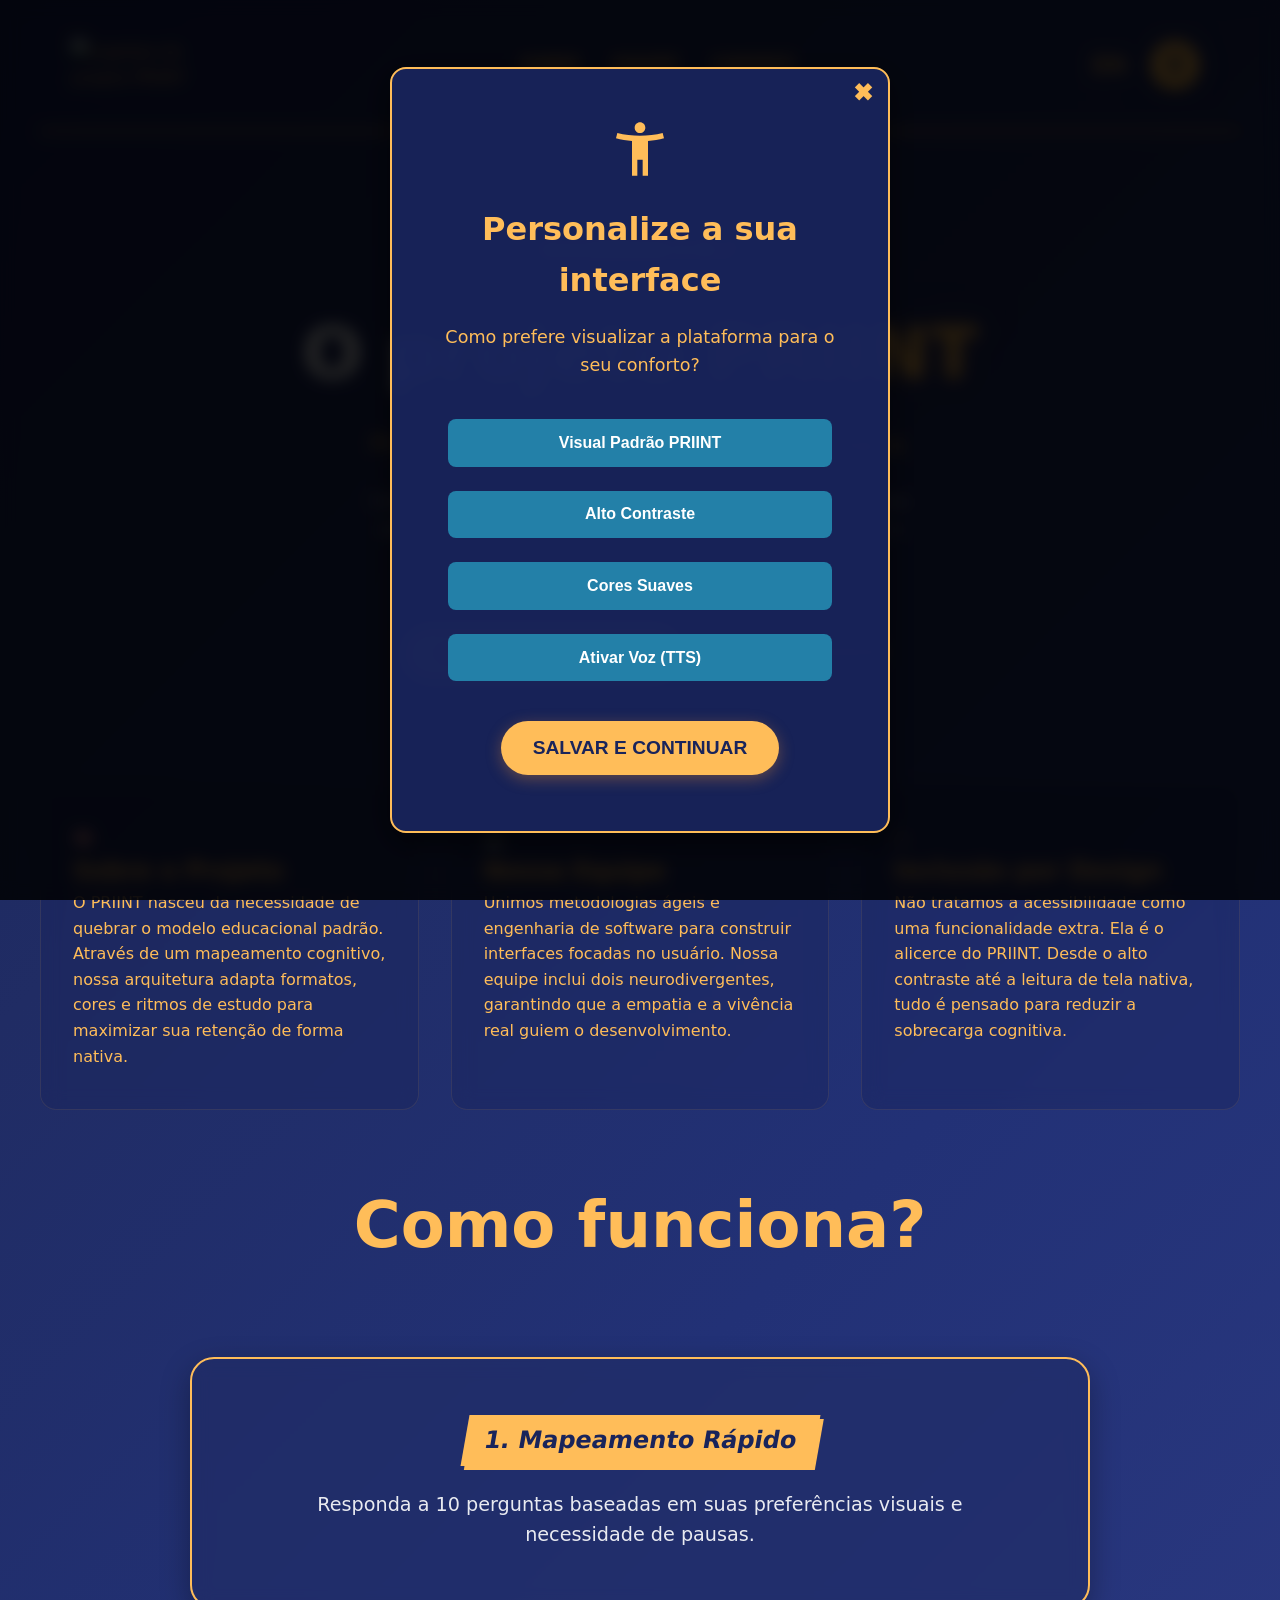
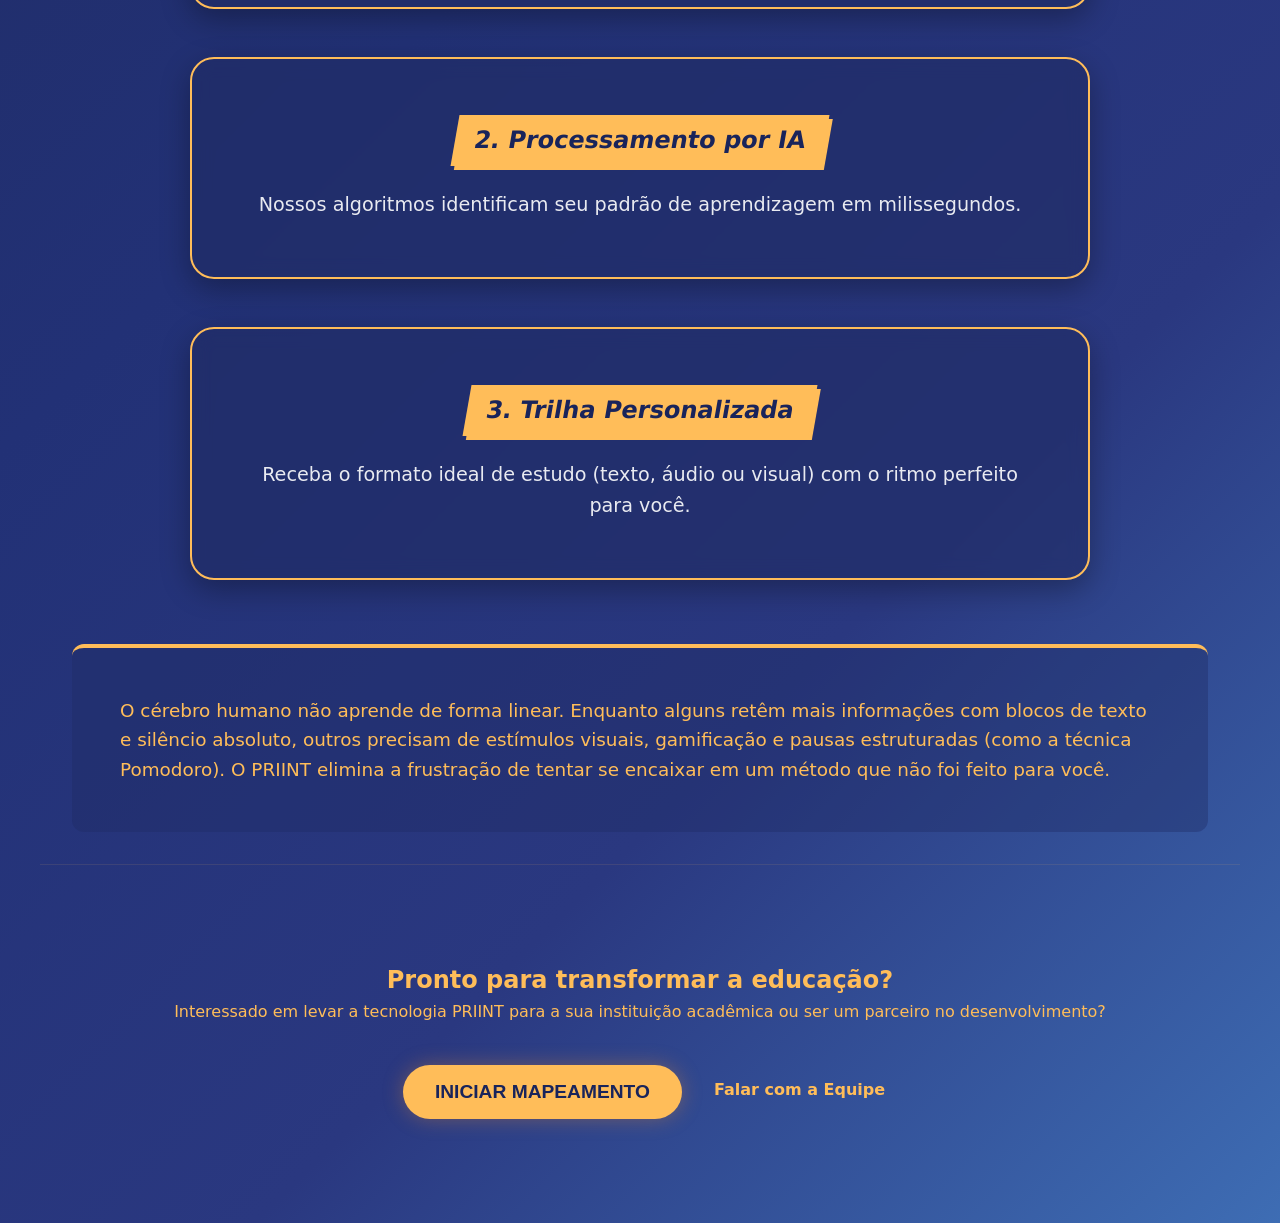
==== commit 4924e565: "webpagefinal2" ====
--- a/PRIINTPROJECTWEB/index.html
+++ b/PRIINTPROJECTWEB/index.html
@@ -7,24 +7,21 @@
     <link rel="stylesheet" href="homepage.css">
 </head>
 <body>
-    <header>
-        <div class="logo">
+    <header class="container">
+        <div class="logo" style="cursor: pointer;" onclick="handleHomeNavigation(event, 'top')" aria-label="Voltar para a página inicial" tabindex="0">
             <img src="logo.png" alt="Logotipo do projeto PRIINT">
         </div>
 
         <nav aria-label="Menu principal">
             <ul>
-                <li><a href="#sobre">Sobre</a></li>
-                <li><a href="#equipe">Equipe</a></li>
-                <li><a href="#contato">Contato</a></li>
+                <li><a href="#sobre" onclick="handleHomeNavigation(event, 'sobre')" data-i18n="navAbout">Sobre</a></li>
+                <li><a href="#equipe" onclick="handleHomeNavigation(event, 'equipe')" data-i18n="navServices">Equipe</a></li>
+                <li><a href="#contato" onclick="handleHomeNavigation(event, 'contato')" data-i18n="navContact">Contato</a></li>
             </ul>
         </nav>
 
         <div class="header-controls">
-            <div class="langbutton" aria-label="Seleção de idioma">
-                <button onclick="changeLanguage('pt')" aria-label="Mudar idioma para Português">PT</button>
-                <button onclick="changeLanguage('en')" aria-label="Switch language to English">EN</button>
-            </div>
+            <button id="btn-lang-toggle" class="clean-flag-btn" onclick="toggleLanguage()" aria-label="Mudar Idioma" style="font-weight: 900; font-size: 1.5rem; color: var(--text-color);">EN</button>
             <button class="a11y-toggle-btn" onclick="openA11yModal()" aria-label="Abrir opções de acessibilidade">
                  <svg xmlns="http://www.w3.org/2000/svg" width="28" height="28" viewBox="0 0 24 24" fill="currentColor"><path d="M20.5 6c-2.61.7-5.67 1-8.5 1s-5.89-.3-8.5-1L3 8c1.86.5 4 .83 6 1v13h2v-6h2v6h2V9c2-.17 4.14-.5 6-1l-.5-2zM12 6c1.1 0 2-.9 2-2s-.9-2-2-2-2 .9-2 2 .9 2 2 2z"/></svg>
             </button>
@@ -32,165 +29,153 @@
     </header>
 
     <main id="app">
-        
-        <div id="step-accessibility" class="modal-overlay" style="display: flex;">
+        <div id="step-accessibility" class="modal-overlay">
             <div class="modal-content relative-box">
                 <button class="close-modal-btn" onclick="closeA11yModal()" aria-label="Fechar configurações">✖</button>
                 <svg aria-hidden="true" style="width: 4rem; height: 4rem; margin-bottom: 1rem; color: var(--text-color);" xmlns="http://www.w3.org/2000/svg" viewBox="0 0 24 24" fill="currentColor"><path d="M20.5 6c-2.61.7-5.67 1-8.5 1s-5.89-.3-8.5-1L3 8c1.86.5 4 .83 6 1v13h2v-6h2v6h2V9c2-.17 4.14-.5 6-1l-.5-2zM12 6c1.1 0 2-.9 2-2s-.9-2-2-2-2 .9-2 2 .9 2 2 2z"/></svg>
 
-                <h2 id="a11y-title">Personalize a sua interface</h2>
-                <p>Como prefere visualizar a plataforma para o seu conforto?</p>
+                <h2 id="a11y-title" data-i18n="a11yTitle">Personalize a sua interface</h2>
+                <p data-i18n="a11yDesc">Como prefere visualizar a plataforma para o seu conforto?</p>
         
                 <div class="btn-group" style="display: flex; flex-direction: column; gap: 0.5rem; margin-bottom: 1.5rem;">
-                    <button onclick="setTheme('default')" aria-label="Restaurar visual padrão">Visual Padrão PRIINT</button>
-                    <button onclick="setTheme('high-contrast')" aria-label="Aplicar Alto Contraste">Alto Contraste</button>
-                    <button onclick="setTheme('low-stimulus')" aria-label="Aplicar Cores Suaves">Cores Suaves</button>
-                    <button id="btn-tts" onclick="enableTTS()" aria-label="Ativar Leitor de Ecrã por voz">Ativar Voz (TTS)</button>
+                    <button onclick="setTheme('default')" data-i18n="a11yBtnDefault">Visual Padrão PRIINT</button>
+                    <button onclick="setTheme('high-contrast')" data-i18n="a11yBtnContrast">Alto Contraste</button>
+                    <button onclick="setTheme('low-stimulus')" data-i18n="a11yBtnSoft">Cores Suaves</button>
+                    <button id="btn-tts" onclick="enableTTS()" data-i18n="a11yBtnTTS">Ativar Voz (TTS)</button>
                 </div>
         
-                <button class="primary-btn" onclick="closeA11yModal()" aria-label="Salvar e fechar">Salvar e Continuar</button>
+                <button class="primary-btn" onclick="closeA11yModal()" data-i18n="a11yBtnSave">Salvar e Continuar</button>
             </div>
-        </div> <section id="homepage-content">
-            
-            <div class="hero-section">
-                <div class="hero-badge">Acessibilidade & IA 🚀</div>
-                <h1 class="hero-title">O projeto <span>PRIINT</span></h1>
-                <p class="hero-subtitle">Projeto de Integração Internacional Tecnológica.</p>
-                <p class="hero-text">Construímos jornadas de aprendizado que se moldam ao seu cérebro, não o contrário. Descubra como nossa IA adapta o conhecimento para o seu foco.</p>
+        </div> 
+
+        <section id="homepage-content">
+            <div class="hero-section container">
+                <div class="hero-badge" data-i18n="heroBadge">Acessibilidade & IA 🚀</div>
+                <h1 class="hero-title" data-i18n="heroTitle">O projeto <span>PRIINT</span></h1>
+                <p class="hero-subtitle" data-i18n="heroSubtitle">Projeto de Integração Internacional Tecnológica.</p>
+                <p class="hero-text" data-i18n="heroText">Construímos jornadas de aprendizado que se moldam ao seu cérebro, não o contrário. Descubra como nossa IA adapta o conhecimento para o seu foco.</p>
                 
                 <div class="hero-actions">
-                    <button class="primary-btn glow-effect" onclick="goToQuestionnaire()">Iniciar Mapeamento</button>
-                    <a href="#sobre" class="secondary-btn">Conheça o Sistema</a>
+                    <button class="primary-btn glow-effect" onclick="goToQuestionnaire()" data-i18n="btnStart">Iniciar Mapeamento</button>
+                    <a href="#sobre" class="secondary-btn" data-i18n="btnSystem">Conheça o Sistema</a>
                 </div>
             </div>
 
-            <div class="content-grid">
+            <div class="content-grid container">
                 <section id="sobre" class="glass-card">
                     <div class="card-icon">🧠</div>
-                    <h2>Sobre o Projeto</h2>
-                    <p>O PRIINT nasceu da necessidade de quebrar o modelo educacional padrão. Através de um mapeamento cognitivo, nossa arquitetura adapta formatos, cores e ritmos de estudo para maximizar sua retenção de forma nativa.</p>
+                    <h2 data-i18n="card1Title">Sobre o Projeto</h2>
+                    <p data-i18n="card1Text">O PRIINT nasceu da necessidade de quebrar o modelo educacional padrão. Através de um mapeamento cognitivo, nossa arquitetura adapta formatos, cores e ritmos de estudo para maximizar sua retenção de forma nativa.</p>
                 </section>
-
                 <section id="equipe" class="glass-card">
                     <div class="card-icon">💻</div>
-                    <h2>Nossa Equipe</h2>
-                    <p>Unimos metodologias ágeis e engenharia de software para construir interfaces focadas no usuário. Nossa equipe inclui dois neurodivergentes, garantindo que a empatia e a vivência real guiem o desenvolvimento.</p>
+                    <h2 data-i18n="card2Title">Nossa Equipe</h2>
+                    <p data-i18n="card2Text">Unimos metodologias ágeis e engenharia de software para construir interfaces focadas no usuário. Nossa equipe inclui dois neurodivergentes, garantindo que a empatia e a vivência real guiem o desenvolvimento.</p>
                 </section>
-
                 <section id="inclusao" class="glass-card">
                     <div class="card-icon">♿</div>
-                    <h2>Inclusão por Design</h2>
-                    <p>Não tratamos a acessibilidade como uma funcionalidade extra. Ela é o alicerce do PRIINT. Desde o alto contraste até a leitura de tela nativa, tudo é pensado para reduzir a sobrecarga cognitiva.</p>
+                    <h2 data-i18n="card3Title">Inclusão por Design</h2>
+                    <p data-i18n="card3Text">Não tratamos a acessibilidade como uma funcionalidade extra. Ela é o alicerce do PRIINT. Desde o alto contraste até a leitura de tela nativa, tudo é pensado para reduzir a sobrecarga cognitiva.</p>
                 </section>
             </div>
 
-            <section id="como-funciona" class="scroll-section">
-                <h2 class="section-title fade-in">Como funciona?</h2>
+            <section id="como-funciona" class="container">
+                <h2 class="section-title fade-in" style="text-align: center;" data-i18n="howTitle">Como funciona?</h2>
                 
-                <div class="steps-container">
+                <div class="steps-wrapper">
                     <div class="step-item fade-in">
-                        <span class="marca-texto">1. Mapeamento Rápido</span>
-                        <p>Responda a 10 perguntas baseadas em suas preferências visuais e necessidade de pausas.</p>
+                        <span class="marca-texto" data-i18n="step1Title">1. Mapeamento Rápido</span>
+                        <p data-i18n="step1Text">Responda a 10 perguntas baseadas em suas preferências visuais e necessidade de pausas.</p>
                     </div>
-                    
                     <div class="step-item fade-in" style="transition-delay: 0.2s;">
-                        <span class="marca-texto">2. Processamento por IA</span>
-                        <p>Nossos algoritmos identificam seu padrão de aprendizagem em milissegundos.</p>
+                        <span class="marca-texto" data-i18n="step2Title">2. Processamento por IA</span>
+                        <p data-i18n="step2Text">Nossos algoritmos identificam seu padrão de aprendizagem em milissegundos.</p>
                     </div>
-                    
                     <div class="step-item fade-in" style="transition-delay: 0.4s;">
-                        <span class="marca-texto">3. Trilha Personalizada</span>
-                        <p>Receba o formato ideal de estudo (texto, áudio ou visual) com o ritmo perfeito para você.</p>
+                        <span class="marca-texto" data-i18n="step3Title">3. Trilha Personalizada</span>
+                        <p data-i18n="step3Text">Receba o formato ideal de estudo (texto, áudio ou visual) com o ritmo perfeito para você.</p>
                     </div>
                 </div>
-
-                <div class="long-explanation fade-in">
-                    <p>O cérebro humano não aprende de forma linear. Enquanto alguns retêm mais informações com blocos de texto e silêncio absoluto, outros precisam de estímulos visuais, gamificação e pausas estruturadas (como a técnica Pomodoro). O PRIINT elimina a frustração de tentar se encaixar em um método que não foi feito para você.</p>
+                
+                <div class="long-explanation fade-in" style="margin-top: 4rem;">
+                    <p data-i18n="longExp">O cérebro humano não aprende de forma linear. Enquanto alguns retêm mais informações com blocos de texto e silêncio absoluto, outros precisam de estímulos visuais, gamificação e pausas estruturadas (como a técnica Pomodoro). O PRIINT elimina a frustração de tentar se encaixar em um método que não foi feito para você.</p>
                 </div>
             </section>
 
-            <section id="contato" class="contact-section fade-in">
-                <h2>Pronto para transformar a educação?</h2>
-                <p>Interessado em levar a tecnologia PRIINT para a sua instituição acadêmica ou ser um parceiro no desenvolvimento?</p>
-                <button class="primary-btn glow-effect" style="margin-top: 1.5rem;">Falar com a Equipe</button>
+            <section id="contato" class="contact-section fade-in container">
+                <h2 data-i18n="contactTitle">Pronto para transformar a educação?</h2>
+                <p data-i18n="contactText">Interessado em levar a tecnologia PRIINT para a sua instituição acadêmica ou ser um parceiro no desenvolvimento?</p>
+                
+                <div class="hero-actions" style="margin-top: 2rem;">
+                    <button class="primary-btn glow-effect" onclick="goToQuestionnaire()" data-i18n="btnStart">Iniciar Mapeamento</button>
+                    <a href="mailto:valengamateus1@gmail.com" class="secondary-btn" data-i18n="btnContact">Falar com a Equipe</a>
+                </div>
             </section>
-            
-        </section>
-                                
-<section id="step-questionnaire" aria-labelledby="form-title" style="display: none;">
-            <h2 id="form-title" style="text-align: center; margin-bottom: 3rem;">Mapeamento de Foco e Retenção</h2>
-            
+        </section>                        
+        <section id="step-questionnaire" class="container" aria-labelledby="form-title" style="display: none;">
+            <h2 id="form-title" style="text-align: center; margin-bottom: 3rem;" data-i18n="questTitle">Mapeamento de Foco e Retenção</h2>
             <form id="assessment-form">
                 <fieldset class="question-card active"> 
-                    <legend>1. Consigo manter a concentração ao ler textos longos sem interrupções.</legend>
-                    <div class="scale-1-to-10" data-question="q1" role="group" aria-label="Escala de 1 a 10"></div>
+                    <legend data-i18n="q1">1. Consigo manter a concentração ao ler textos longos sem interrupções.</legend>
+                    <div class="scale-1-to-10" data-question="q1" role="group"></div>
                 </fieldset>
-
                 <fieldset class="question-card">
-                    <legend>2. A minha aprendizagem melhora quando o conteúdo é dividido em blocos pequenos.</legend>
-                    <div class="scale-1-to-10" data-question="q2" role="group" aria-label="Escala de 1 a 10"></div>
+                    <legend data-i18n="q2">2. A minha aprendizagem melhora quando o conteúdo é dividido em blocos pequenos.</legend>
+                    <div class="scale-1-to-10" data-question="q2" role="group"></div>
                 </fieldset>
-
                 <fieldset class="question-card">
-                    <legend>3. Sinto necessidade de fazer pausas frequentes (a cada 15-20 min) para manter o foco.</legend>
-                    <div class="scale-1-to-10" data-question="q3" role="group" aria-label="Escala de 1 a 10"></div>
+                    <legend data-i18n="q3">3. Sinto necessidade de fazer pausas frequentes (a cada 15-20 min) para manter o foco.</legend>
+                    <div class="scale-1-to-10" data-question="q3" role="group"></div>
                 </fieldset>
-  
                 <fieldset class="question-card">
-                    <legend>4. Distraio-me facilmente com muitos elementos visuais, cores ou ícones na tela.</legend>
-                    <div class="scale-1-to-10" data-question="q4" role="group" aria-label="Escala de 1 a 10"></div>
+                    <legend data-i18n="q4">4. Distraio-me facilmente com muitos elementos visuais, cores ou ícones na tela.</legend>
+                    <div class="scale-1-to-10" data-question="q4" role="group"></div>
                 </fieldset>
-
                 <fieldset class="question-card">
-                    <legend>5. Prefiro ouvir uma explicação em áudio do que ler o mesmo conteúdo em texto.</legend>
-                    <div class="scale-1-to-10" data-question="q5" role="group" aria-label="Escala de 1 a 10"></div>
+                    <legend data-i18n="q5">5. Prefiro ouvir uma explicação em áudio do que ler o mesmo conteúdo em texto.</legend>
+                    <div class="scale-1-to-10" data-question="q5" role="group"></div>
                 </fieldset>
-
                 <fieldset class="question-card">
-                    <legend>6. Tenho dificuldade em organizar por onde começar a estudar um tema novo.</legend>
-                    <div class="scale-1-to-10" data-question="q6" role="group" aria-label="Escala de 1 a 10"></div>
+                    <legend data-i18n="q6">6. Tenho dificuldade em organizar por onde começar a estudar um tema novo.</legend>
+                    <div class="scale-1-to-10" data-question="q6" role="group"></div>
                 </fieldset>
-
                 <fieldset class="question-card">
-                    <legend>7. Entendo melhor o conteúdo quando ele é apresentado em tópicos e listas em vez de parágrafos.</legend>
-                    <div class="scale-1-to-10" data-question="q7" role="group" aria-label="Escala de 1 a 10"></div>
+                    <legend data-i18n="q7">7. Entendo melhor o conteúdo quando ele é apresentado em tópicos e listas em vez de parágrafos.</legend>
+                    <div class="scale-1-to-10" data-question="q7" role="group"></div>
                 </fieldset>
-
                 <fieldset class="question-card">
-                    <legend>8. Sinto cansaço visual rápido ao ler em telas com fundo muito claro ou muito brilhante.</legend>
-                    <div class="scale-1-to-10" data-question="q8" role="group" aria-label="Escala de 1 a 10"></div>
+                    <legend data-i18n="q8">8. Sinto cansaço visual rápido ao ler em telas com fundo muito claro ou muito brilhante.</legend>
+                    <div class="scale-1-to-10" data-question="q8" role="group"></div>
                 </fieldset>
-
                 <fieldset class="question-card">
-                    <legend>9. Consigo lembrar facilmente do que estudei no dia anterior sem precisar de revisão.</legend>
-                    <div class="scale-1-to-10" data-question="q9" role="group" aria-label="Escala de 1 a 10"></div>
+                    <legend data-i18n="q9">9. Consigo lembrar facilmente do que estudei no dia anterior sem precisar de revisão.</legend>
+                    <div class="scale-1-to-10" data-question="q9" role="group"></div>
                 </fieldset>
-
                 <fieldset class="question-card">
-                    <legend>10. Imagens, diagramas e vídeos são essenciais para eu entender conceitos complexos.</legend>
-                    <div class="scale-1-to-10" data-question="q10" role="group" aria-label="Escala de 1 a 10"></div>
+                    <legend data-i18n="q10">10. Imagens, diagramas e vídeos são essenciais para eu entender conceitos complexos.</legend>
+                    <div class="scale-1-to-10" data-question="q10" role="group"></div>
                 </fieldset>
-
                 <div id="final-submit-container" style="display: none; text-align: center; margin-top: 3rem;">
-                    <button class="primary-btn" onclick="submitToAI(event)">Finalizar Mapeamento e Gerar Estudo</button>
+                    <button class="primary-btn" onclick="submitToAI(event)" data-i18n="questSubmitBtn">Finalizar Mapeamento e Gerar Estudo</button>
                 </div>
             </form>
         </section>
 
         <div id="auth-modal" class="modal-overlay">
             <div class="modal-content relative-box">
-                <h2>Seu perfil está pronto! 🚀</h2>
-                <p>Crie uma conta rápida para salvar seu mapeamento cognitivo e gerar seu plano de estudos.</p>
+                <button class="close-modal-btn" onclick="resetApp()" aria-label="Fechar e voltar à tela inicial">✖</button>
+                
+                <h2 data-i18n="authTitle">Seu perfil está pronto! 🚀</h2>
+                <p data-i18n="authDesc">Crie uma conta rápida para salvar seu mapeamento cognitivo e gerar seu plano de estudos.</p>
                 <form id="auth-form" onsubmit="finalizeRegistration(event)">
-                    <input type="text" placeholder="Como prefere ser chamado?" aria-label="Nome">
-                    <input type="email" placeholder="Seu melhor e-mail" required aria-label="Email">
-                    <input type="password" placeholder="Crie uma senha" required aria-label="Senha">
-                    <input type="text" placeholder="Qual a sua identidade de gênero?" aria-label="Identidade de Gênero" autocomplete="gender">
-                    <button type="submit" class="primary-btn" style="width: 100%;">Salvar Meu Perfil e Entrar</button>
+                    <input type="text" data-i18n="authName" placeholder="Como prefere ser chamado?" aria-label="Nome">
+                    <input type="email" data-i18n="authEmail" placeholder="Seu melhor e-mail" required aria-label="Email">
+                    <input type="password" data-i18n="authPass" placeholder="Crie uma senha" required aria-label="Senha">
+                    <input type="text" data-i18n="authGender" placeholder="Qual a sua identidade de gênero?" aria-label="Identidade de Gênero" autocomplete="gender">
+                    <button type="submit" class="primary-btn" style="width: 100%;" data-i18n="authBtn">Salvar Meu Perfil e Entrar</button>
                 </form>
             </div>
         </div>
-
     </main>
     <script src="homepage.js" defer></script>
 </body>
--- a/PRIINTPROJECTWEB/homepage.css
+++ b/PRIINTPROJECTWEB/homepage.css
@@ -32,26 +32,26 @@
 /* =========================================
    2. BASE
 ========================================= */
-* {
-    margin: 0;
-    padding: 0;
-    box-sizing: border-box;
-}
-
-html {
-    scroll-behavior: smooth;
-}
+* { margin: 0; padding: 0; box-sizing: border-box; }
+html { scroll-behavior: smooth; overflow-x: hidden; }
 
 body {
+    margin: 0; padding: 0; 
     background: var(--bg-color-fallback);
     background: var(--bg-gradient); 
     color: var(--text-color);
     font-family: var(--font-base);
     line-height: 1.6;
     min-height: 100vh; 
-    transition: all 0.3s ease;
+    overflow-x: hidden; /* MATA O SCROLL HORIZONTAL */
+    width: 100%;
+}
+
+.container {
+    max-width: 1200px;
+    margin: 0 auto;
     padding: 2rem;
-    overflow-x: hidden;
+    width: 100%;
 }
 
 /* =========================================
@@ -65,528 +65,195 @@
     border-bottom: 2px solid var(--primary-color);
     padding-bottom: 1rem;
 }
-
 .logo img { max-width: 150px; height: auto; }
-
 nav ul { display: flex; list-style: none; gap: 2rem; }
-
-nav a {
-    color: var(--text-color);
-    text-decoration: none;
-    font-weight: bold;
-    font-size: 1.1rem;
-    text-transform: uppercase;
-    transition: color 0.3s ease;
-}
-
+nav a { color: var(--text-color); text-decoration: none; font-weight: bold; text-transform: uppercase; transition: color 0.3s ease; }
 nav a:hover { color: #ffffff; }
-
 .header-controls { display: flex; align-items: center; gap: 1rem; }
 
 /* =========================================
    4. BOTÕES
 ========================================= */
-button {
-    background-color: var(--button-bg);
-    color: var(--button-text);
-    border: 2px solid transparent;
-    padding: 0.8rem 1.5rem;
-    margin: 0.5rem;
-    font-size: 1rem;
-    font-weight: bold;
+button { background-color: var(--button-bg); color: var(--button-text); border: 2px solid transparent; padding: 0.8rem 1.5rem; margin: 0.5rem; font-size: 1rem; font-weight: bold; cursor: pointer; border-radius: 8px; transition: transform 0.2s, background-color 0.3s; }
+button:hover, button:focus { transform: scale(1.05); border-color: var(--primary-color); outline: none; }
+.primary-btn { background-color: var(--primary-color); color: #19245b; padding: 1rem 2rem; font-size: 1.2rem; border-radius: 50px; text-transform: uppercase; box-shadow: 0 4px 15px rgba(210, 129, 55, 0.4); border: none; }
+.primary-btn:hover { background-color: var(--text-color); color: #000; border-color: transparent; }
+
+.a11y-toggle-btn { background-color: var(--primary-color); color: #19245b; border-radius: 50%; width: 50px; height: 50px; min-width: 50px; font-size: 1.5rem; display: flex; justify-content: center; align-items: center; padding: 0; box-shadow: 0 4px 10px rgba(0,0,0,0.3); }
+
+.clean-flag-btn {
+    background: transparent;
+    border: none;
+    font-size: 2rem; 
     cursor: pointer;
-    border-radius: 8px;
-    transition: transform 0.2s, background-color 0.3s;
-}
-
-button:hover, button:focus {
-    transform: scale(1.05);
-    border-color: var(--primary-color); 
-    outline: none;
-}
-
-.primary-btn {
-    background-color: var(--primary-color);
-    color: #19245b;
-    padding: 1rem 2rem;
-    font-size: 1.2rem;
-    border-radius: 50px;
-    text-transform: uppercase;
-    box-shadow: 0 4px 15px rgba(210, 129, 55, 0.4);
-    border: none;
-}
-
-.primary-btn:hover {
-    background-color: var(--text-color);
-    color: #000;
-    border-color: transparent;
-}
-
-.a11y-toggle-btn {
-    background-color: var(--primary-color);
-    color: #19245b;
-    border-radius: 50%;
-    width: 50px;
-    height: 50px;
-    min-width: 50px;
-    font-size: 1.5rem;
-    display: flex;
-    justify-content: center;
-    align-items: center;
-    padding: 0;
-    box-shadow: 0 4px 10px rgba(0,0,0,0.3);
-}
-
-.a11y-toggle-btn:hover {
-    background-color: var(--text-color);
-    transform: scale(1.1);
-}
-
-/* =========================================
-   5. MODAIS (Welcome e Auth)
-========================================= */
-.modal-overlay {
-    display: none; 
-    position: fixed;
-    top: 0;
-    left: 0;
-    width: 100%;
-    height: 100%;
-    background-color: rgba(0, 0, 0, 0.85); 
-    z-index: 2000; 
-    justify-content: center;
-    align-items: center;
-    backdrop-filter: blur(8px); 
-}
-
-.modal-content {
-    background-color: var(--bg-color-fallback);
-    padding: 3rem;
-    border-radius: 16px;
-    border: 2px solid var(--primary-color);
-    max-width: 500px;
-    width: 90%;
-    text-align: center;
-    box-shadow: 0 10px 30px rgba(0,0,0,0.5);
-    background: rgba(25, 36, 91, 0.95); 
-}
-
-.relative-box { position: relative; }
-
-.close-modal-btn {
-    position: absolute;
-    top: 10px;
-    right: 15px;
-    background: transparent;
-    color: var(--text-color);
-    border: none;
-    font-size: 1.5rem;
+    box-shadow: none;
     padding: 0;
     margin: 0;
-    box-shadow: none;
-}
-
-.close-modal-btn:hover {
-    color: #fff;
+    transition: transform 0.2s ease;
+    display: flex;
+    align-items: center;
+    justify-content: center;
+}
+
+.clean-flag-btn:hover {
+    transform: scale(1.2);
     background: transparent;
     border-color: transparent;
-    transform: scale(1.2);
-}
-
+}
+.a11y-toggle-btn:hover { background-color: var(--text-color); transform: scale(1.1); }
+
+/* =========================================
+   5. MODAIS & UI COMPONENTS
+========================================= */
+.modal-overlay { display: none; position: fixed; top: 0; left: 0; width: 100%; height: 100%; background-color: rgba(0, 0, 0, 0.85); z-index: 2000; justify-content: center; align-items: center; backdrop-filter: blur(8px); }
+.modal-content { background: rgba(25, 36, 91, 0.95); padding: 3rem; border-radius: 16px; border: 2px solid var(--primary-color); max-width: 500px; width: 90%; text-align: center; box-shadow: 0 10px 30px rgba(0,0,0,0.5); }
+.relative-box { position: relative; }
+.close-modal-btn { position: absolute; top: 10px; right: 15px; background: transparent; color: var(--text-color); border: none; font-size: 1.5rem; padding: 0; margin: 0; }
+.close-modal-btn:hover { color: #fff; background: transparent; transform: scale(1.2); }
 .modal-content h2 { color: var(--text-color); margin-bottom: 1rem; font-size: 2rem; }
 .modal-content p { margin-bottom: 2rem; font-size: 1.1rem; }
-
-.modal-content input {
-    width: 100%;
-    padding: 1rem;
-    margin-bottom: 1rem;
-    border: 1px solid var(--primary-color);
-    border-radius: 6px;
-    background-color: rgba(0, 0, 0, 0.3);
-    color: var(--text-color);
-    font-family: var(--font-base);
-    font-size: 1rem;
-}
-
-.modal-content input::placeholder { color: rgba(255, 189, 89, 0.5); }
-.modal-content input:focus { outline: none; border-color: var(--button-bg); box-shadow: 0 0 8px var(--button-bg); }
-
-/* =========================================
-   6. HOMEPAGE
-========================================= */
-#homepage-content section { transition: transform 0.3s; }
-#homepage-content section:hover { transform: translateY(-5px); }
-
-/* =========================================
-   7. QUESTIONÁRIO
-========================================= */
-fieldset {
-    border: none;
-    margin-bottom: 3rem; 
-    padding: 1.5rem;
-    background-color: rgba(32, 44, 100, 0.4); 
-    border-radius: 12px;
-}
-
-legend {
-    font-weight: bold;
-    margin-bottom: 2rem; 
-    font-size: 1.2rem;
+.modal-content input { width: 100%; padding: 1rem; margin-bottom: 1rem; border: 1px solid var(--primary-color); border-radius: 6px; background-color: rgba(0, 0, 0, 0.3); color: var(--text-color); font-size: 1rem; }
+
+/* =========================================
+   7. QUESTIONÁRIO E ESCALAS
+========================================= */
+fieldset { border: none; margin-bottom: 3rem; padding: 1.5rem; background-color: rgba(32, 44, 100, 0.4); border-radius: 12px; }
+legend { font-weight: bold; margin-bottom: 2rem; font-size: 1.2rem; color: var(--text-color); background-color: var(--bg-color-fallback); border: 2px solid var(--primary-color); padding: 0.5rem 1rem; border-radius: 8px; }
+.question-card { display: none; opacity: 0; transition: opacity 0.5s ease; text-align: center; }
+.question-card.active { display: flex; flex-direction: column; align-items: center; justify-content: center; min-height: 40vh; opacity: 1; }
+.question-card legend { font-size: 2.5rem; margin-bottom: 3rem; max-width: 800px; text-align: center; line-height: 1.3; }
+
+.scale-1-to-10 { display: flex; justify-content: center; gap: 3rem; width: 100%; position: relative; padding-top: 20px; flex-wrap: wrap;}
+.scale-btn { position: relative; z-index: 1; width: 40px; height: 40px; min-width: 40px; padding: 0; border-radius: 50%; background-color: var(--bg-color-fallback); border: 2px solid var(--primary-color); color: transparent; cursor: pointer; transition: all 0.2s ease; }
+.scale-btn::after { content: attr(data-val); position: absolute; top: -28px; left: 50%; transform: translateX(-50%); color: var(--text-color); font-size: 1rem; font-weight: bold; }
+.scale-btn:hover { transform: scale(1.2); background-color: var(--button-bg); }
+.scale-btn.selected { background-color: var(--text-color); border-color: var(--text-color); box-shadow: 0 0 15px var(--text-color); transform: scale(1.3); }
+
+.scale-labels { margin-top: 1.5rem; display: flex; justify-content: space-between; width: 100%; max-width: 500px; font-weight: bold; color: var(--text-color); font-size: 1.1rem; }
+
+/* =========================================
+   8. HERO E CARDS
+========================================= */
+.hero-section { text-align: center; padding: 6rem 1rem 4rem 1rem; max-width: 900px; margin: 0 auto; position: relative; }
+.hero-badge { display: inline-block; background-color: rgba(255, 189, 89, 0.15); color: var(--text-color); padding: 0.5rem 1.2rem; border-radius: 20px; font-weight: bold; margin-bottom: 1.5rem; border: 1px solid rgba(255, 189, 89, 0.3); }
+.hero-title { font-size: 4.5rem; font-weight: 800; margin-bottom: 1rem; color: #ffffff; }
+.hero-title span { color: var(--primary-color); text-shadow: 0 0 20px rgba(210, 129, 55, 0.5); }
+.hero-subtitle { font-size: 1.4rem; color: var(--text-color); margin-bottom: 1.5rem; }
+.hero-text { font-size: 1.1rem; color: rgba(255, 255, 255, 0.8); max-width: 600px; margin: 0 auto 3rem auto; }
+.hero-actions { display: flex; justify-content: center; gap: 1.5rem; align-items: center; }
+.glow-effect { box-shadow: 0 0 20px rgba(210, 129, 55, 0.4); transition: all 0.3s ease; }
+.glow-effect:hover { box-shadow: 0 0 30px rgba(210, 129, 55, 0.8); transform: translateY(-3px); }
+.secondary-btn { color: var(--text-color); font-weight: bold; border-bottom: 2px solid transparent; transition: all 0.3s ease; padding-bottom: 2px; text-decoration: none;}
+.secondary-btn:hover { border-bottom: 2px solid var(--primary-color); color: #ffffff; }
+
+.content-grid { display: grid; grid-template-columns: repeat(auto-fit, minmax(280px, 1fr)); gap: 2rem; padding: 2rem 0; }
+.glass-card { background: rgba(25, 36, 91, 0.4); backdrop-filter: blur(10px); border: 1px solid rgba(255, 189, 89, 0.1); border-radius: 16px; padding: 2.5rem 2rem; text-align: left; transition: transform 0.3s ease; }
+.glass-card:hover { transform: translateY(-8px); border-color: rgba(255, 189, 89, 0.4); }
+
+/* =========================================
+   9. SCROLL ANIMATIONS E COMO FUNCIONA (Simplificado)
+========================================= */
+.fade-in { 
+    opacity: 0; 
+    transform: translateY(40px); 
+    transition: opacity 0.8s ease-out, transform 0.8s ease-out; 
+}
+.fade-in.visible { 
+    opacity: 1; 
+    transform: translateY(0); 
+}
+
+.section-title { 
+    font-size: 4rem; 
     color: var(--text-color); 
-    background-color: var(--bg-color-fallback); 
-    border: 2px solid var(--primary-color);
-    padding: 0.5rem 1rem;
-    border-radius: 8px;
-}
-
-.question-card {
-    display: none;
-    opacity: 0;
-    transition: opacity 0.5s ease;
+    margin-bottom: 4rem; 
+    padding-bottom: 1rem; 
     text-align: center; 
 }
 
-.question-card.active {
-    display: flex;
-    flex-direction: column;
-    align-items: center;
-    justify-content: center;
-    min-height: 40vh; 
-    opacity: 1;
-}
-
-.question-card legend {
-    font-size: 2.5rem; 
-    margin-bottom: 3rem;
-    max-width: 800px; 
-    text-align: center;
-    line-height: 1.3;
-}
-
-.scale-1-to-10 {
-    display: flex;
+/* LAYOUT SIMPLIFICADO: Cards Grandes e Centralizados */
+.steps-wrapper { 
+    display: flex; 
+    flex-direction: column; 
+    gap: 3rem; 
+    width: 100%; 
+    max-width: 900px; 
+    margin: 0 auto; 
+}
+
+.step-item { 
+    width: 100%; 
+    padding: 3.5rem 4rem; 
+    background: rgba(32, 44, 100, 0.6); 
+    backdrop-filter: blur(10px); 
+    border: 2px solid var(--primary-color); 
+    border-radius: 24px; 
+    display: flex; 
+    flex-direction: column; 
     justify-content: center; 
-    gap: 3rem; 
-    width: 100%;
-    position: relative;
-    padding-top: 20px;
-}
-
-.scale-btn {
-    position: relative;
-    z-index: 1;
-    width: 40px;  
-    height: 40px; 
-    min-width: 40px; 
-    padding: 0; 
-    border-radius: 50%;
-    background-color: var(--bg-color-fallback); 
-    border: 2px solid var(--primary-color); 
-    color: transparent; 
-    cursor: pointer;
-    transition: all 0.2s ease;
-}
-
-.scale-btn::after {
-    content: attr(data-val); 
-    position: absolute;
-    top: -28px; 
-    left: 50%;
-    transform: translateX(-50%);
-    color: var(--text-color);
-    font-size: 1rem; 
-    font-weight: bold;
-}
-
-.scale-btn:hover {
-    transform: scale(1.2);
-    background-color: var(--button-bg); 
-}
-
-.scale-btn.selected {
-    background-color: var(--text-color); 
-    border-color: var(--text-color);
-    box-shadow: 0 0 15px var(--text-color); 
-    transform: scale(1.3);
-}
-/* =========================================
-   8. HERO SECTION E CARDS (O Novo Visual)
-========================================= */
-
-/* Hero Section */
-.hero-section {
-    text-align: center;
-    padding: 6rem 1rem 4rem 1rem;
-    max-width: 900px;
-    margin: 0 auto;
-    position: relative;
-}
-
-.hero-badge {
-    display: inline-block;
-    background-color: rgba(255, 189, 89, 0.15);
-    color: var(--text-color);
-    padding: 0.5rem 1.2rem;
-    border-radius: 20px;
-    font-size: 0.9rem;
-    font-weight: bold;
-    margin-bottom: 1.5rem;
-    border: 1px solid rgba(255, 189, 89, 0.3);
-}
-
-.hero-title {
-    font-size: 4.5rem;
-    font-weight: 800;
-    line-height: 1.1;
-    margin-bottom: 1rem;
-    color: #ffffff;
-}
-
-.hero-title span {
-    color: var(--primary-color);
-    text-shadow: 0 0 20px rgba(210, 129, 55, 0.5); /* Efeito neon sutil */
-}
-
-.hero-subtitle {
-    font-size: 1.4rem;
-    font-weight: 600;
-    color: var(--text-color);
-    margin-bottom: 1.5rem;
-}
-
-.hero-text {
-    font-size: 1.1rem;
-    color: rgba(255, 255, 255, 0.8);
-    max-width: 600px;
-    margin: 0 auto 3rem auto;
-}
-
-.hero-actions {
-    display: flex;
-    justify-content: center;
-    gap: 1.5rem;
-    align-items: center;
-}
-
-/* Botões do Hero */
-.glow-effect {
-    box-shadow: 0 0 20px rgba(210, 129, 55, 0.4);
-    transition: all 0.3s ease;
-}
-
-.glow-effect:hover {
-    box-shadow: 0 0 30px rgba(210, 129, 55, 0.8);
-    transform: translateY(-3px);
-}
-
-.secondary-btn {
-    color: var(--text-color);
-    text-decoration: none;
-    font-weight: bold;
-    border-bottom: 2px solid transparent;
-    transition: all 0.3s ease;
-    padding-bottom: 2px;
-}
-
-.secondary-btn:hover {
-    border-bottom: 2px solid var(--primary-color);
-    color: #ffffff;
-}
-
-/* Grid de Conteúdo (Sobre, Equipe, Contato) */
-.content-grid {
-    display: grid;
-    grid-template-columns: repeat(auto-fit, minmax(280px, 1fr));
-    gap: 2rem;
-    padding: 2rem 0;
-    max-width: 1200px;
-    margin: 0 auto;
-}
-
-/* Glassmorphism Cards */
-.glass-card {
-    background: rgba(25, 36, 91, 0.4);
-    backdrop-filter: blur(10px);
-    border: 1px solid rgba(255, 189, 89, 0.1);
-    border-radius: 16px;
-    padding: 2.5rem 2rem;
-    text-align: left;
-    transition: transform 0.3s ease, border-color 0.3s ease;
-}
-
-.glass-card:hover {
-    transform: translateY(-8px);
-    border-color: rgba(255, 189, 89, 0.4);
-}
-
-.card-icon {
-    font-size: 2.5rem;
-    margin-bottom: 1rem;
-}
-
-.glass-card h2 {
-    font-size: 1.5rem;
-    color: var(--text-color);
-    margin-bottom: 1rem;
-}
-
-.glass-card p {
-    color: rgba(255, 255, 255, 0.8);
-    font-size: 1rem;
-    margin-bottom: 1.5rem;
-}
-
-.contact-btn {
-    background-color: transparent;
-    color: var(--text-color);
-    border: 1px solid var(--primary-color);
-    padding: 0.5rem 1rem;
-    border-radius: 8px;
-    transition: all 0.3s ease;
-}
-
-.contact-btn:hover {
-    background-color: var(--primary-color);
-    color: #19245b;
-}
-
-/* Ajuste Responsivo para telas menores */
-@media (max-width: 768px) {
-    .hero-title { font-size: 3rem; }
-    .hero-actions { flex-direction: column; }
-}
-/* =========================================
-   9. SCROLL ANIMATIONS E NOVAS SEÇÕES
-========================================= */
-
-/* Classes de Animação Oculta e Revelada */
-.fade-in {
-    opacity: 0;
-    transform: translateY(40px);
-    transition: opacity 0.8s ease-out, transform 0.8s ease-out;
-}
-
-.fade-in.visible {
-    opacity: 1;
-    transform: translateY(0);
-}
-
-/* Seção: Como Funciona */
-.scroll-section {
-    padding: 6rem 1rem;
-    max-width: 1000px;
-    margin: 0 auto;
-    text-align: center;
-}
-
-.section-title {
-    font-size: 5rem;
-    color: var(--text-color);
-    margin-bottom: 4rem;
-    padding-bottom: 3rem;
-}
-
-/* Container que atua como um "Tubo Central" inflexível */
-.steps-container {
-    display: flex;
-    flex-direction: column;
-    gap: 3rem; 
-    
-    /* A MÁGICA DA CONTENÇÃO: */
-    width: 100%;
-    max-width: 1000px; /* O tubo NUNCA passará desse tamanho */
-    margin: 0 auto 4rem auto; /* Centraliza o tubo na tela */
-    padding: 0 1rem; /* Dá um respiro para telas de celular */
-    box-sizing: border-box;
-}
-
-/* A Base da "Gaveta" */
-.step-item {
-    width: 80%; /* Ocupa 80% do TUBO, e não da tela */
-    background: rgba(32, 44, 100, 0.4);
-    backdrop-filter: blur(8px);
-    border: 2px solid var(--primary-color);
-    
-    display: flex;
-    flex-direction: column;
-    justify-content: center;
-    padding: 3rem; 
+    align-items: center; 
+    text-align: center; 
     box-shadow: 0 10px 30px rgba(0,0,0,0.3);
-    transition: transform 0.3s ease, box-shadow 0.3s ease, border-color 0.3s ease;
-}
-
-/* ÍMPARES (Passos 1 e 3) - Colados na ESQUERDA do tubo */
-.step-item:nth-child(odd) {
-    align-self: flex-start; /* Fica na esquerda dos 1000px */
-    border-radius: 0 50px 50px 0; 
-    border-left: none; 
-    margin-left: 0; /* Zero margem negativa */
-    align-items: flex-start; 
-    text-align: left;
-}
-
-/* PARES (Passo 2) - Colados na DIREITA do tubo */
-.step-item:nth-child(even) {
-    align-self: flex-end; /* Fica na direita dos 1000px */
-    border-radius: 50px 0 0 50px; 
-    border-right: none; 
-    margin-right: 0; /* Zero margem negativa */
-    align-items: flex-end; 
-    text-align: right;
-}
-
-/* Efeito suave ao passar o mouse */
-.step-item:hover {
-    transform: scale(1.02);
-    box-shadow: 0 0 30px rgba(255, 189, 89, 0.4);
-    border-color: var(--text-color);
+    transition: transform 0.3s ease, box-shadow 0.3s ease, border-color 0.3s ease; 
+}
+
+.step-item:hover { 
+    transform: scale(1.02); 
+    box-shadow: 0 0 30px rgba(255, 189, 89, 0.4); 
+    border-color: var(--text-color); 
 }
 
 .step-item p {
     font-size: 1.2rem;
     color: rgba(255, 255, 255, 0.9);
     margin-top: 1.5rem;
-    padding: 0;
-    border: none;
     line-height: 1.6;
 }
 
-/* O Efeito Marca Texto */
-.marca-texto {
-    display: inline-block;
-    font-size: 1.5rem;
-    font-weight: bold;
+.marca-texto { 
+    display: inline-block; 
+    font-size: 1.5rem; 
+    font-weight: bold; 
     color: #19245b; 
     background-color: var(--text-color); 
-    padding: 0.4rem 1.2rem;
+    padding: 0.4rem 1.2rem; 
     transform: skew(-10deg); 
-    box-shadow: 4px 4px 0px var(--primary-color);
-}
-
-.long-explanation {
-    background: rgba(32, 44, 100, 0.4);
-    padding: 3rem;
-    border-radius: 12px;
-    border-top: 4px solid var(--primary-color);
-    font-size: 1.15rem;
-    line-height: 1.8;
-}
-
-/* Seção de Contato Final */
-.contact-section {
-    padding: 6rem 1rem 4rem 1rem;
-    text-align: center;
-    border-top: 1px solid rgba(255, 189, 89, 0.1);
-}
-
-.contact-section h2 {
-    font-size: 2.5rem;
-    color: var(--text-color);
-    margin-bottom: 1rem;
-}
-
-/* Ajuste Responsivo para telas menores */
-@media (max-width: 768px) {
-    .hero-title { font-size: 3rem; }
-    .hero-actions { flex-direction: column; }
-} +    box-shadow: 4px 4px 0px var(--primary-color); 
+}
+
+.long-explanation { 
+    background: rgba(32, 44, 100, 0.4); 
+    padding: 3rem; 
+    border-radius: 12px; 
+    border-top: 4px solid var(--primary-color); 
+    font-size: 1.15rem; 
+}
+
+.contact-section { 
+    padding: 6rem 1rem; 
+    text-align: center; 
+    border-top: 1px solid rgba(255, 189, 89, 0.1); 
+}
+
+/* =========================================
+   10. MOBILE FIXES (Limpo e Direto)
+========================================= */
+@media (max-width: 900px) {
+    /* HEADER E NAV */
+    header { flex-direction: column; gap: 1.5rem; text-align: center; padding-top: 1rem; }
+    nav ul { flex-wrap: wrap; justify-content: center; gap: 1.5rem; padding: 0; }
+    .header-controls { flex-direction: row; justify-content: center; width: 100%; gap: 1rem; }
+    
+    /* HERO AJUSTES */
+    .hero-title { font-size: 2.8rem; }
+    .hero-actions { flex-direction: column; width: 100%; }
+    .hero-actions button, .hero-actions a { width: 100%; text-align: center; }
+    
+    /* GAVETAS (Apenas ajusta o padding pro celular) */
+    .step-item { padding: 2.5rem 1.5rem; }
+    
+    /* QUESTIONÁRIO */
+    .question-card legend { font-size: 1.8rem; }
+    .scale-1-to-10 { gap: 0.8rem; }
+    .scale-btn { width: 32px; height: 32px; min-width: 32px; }
+}
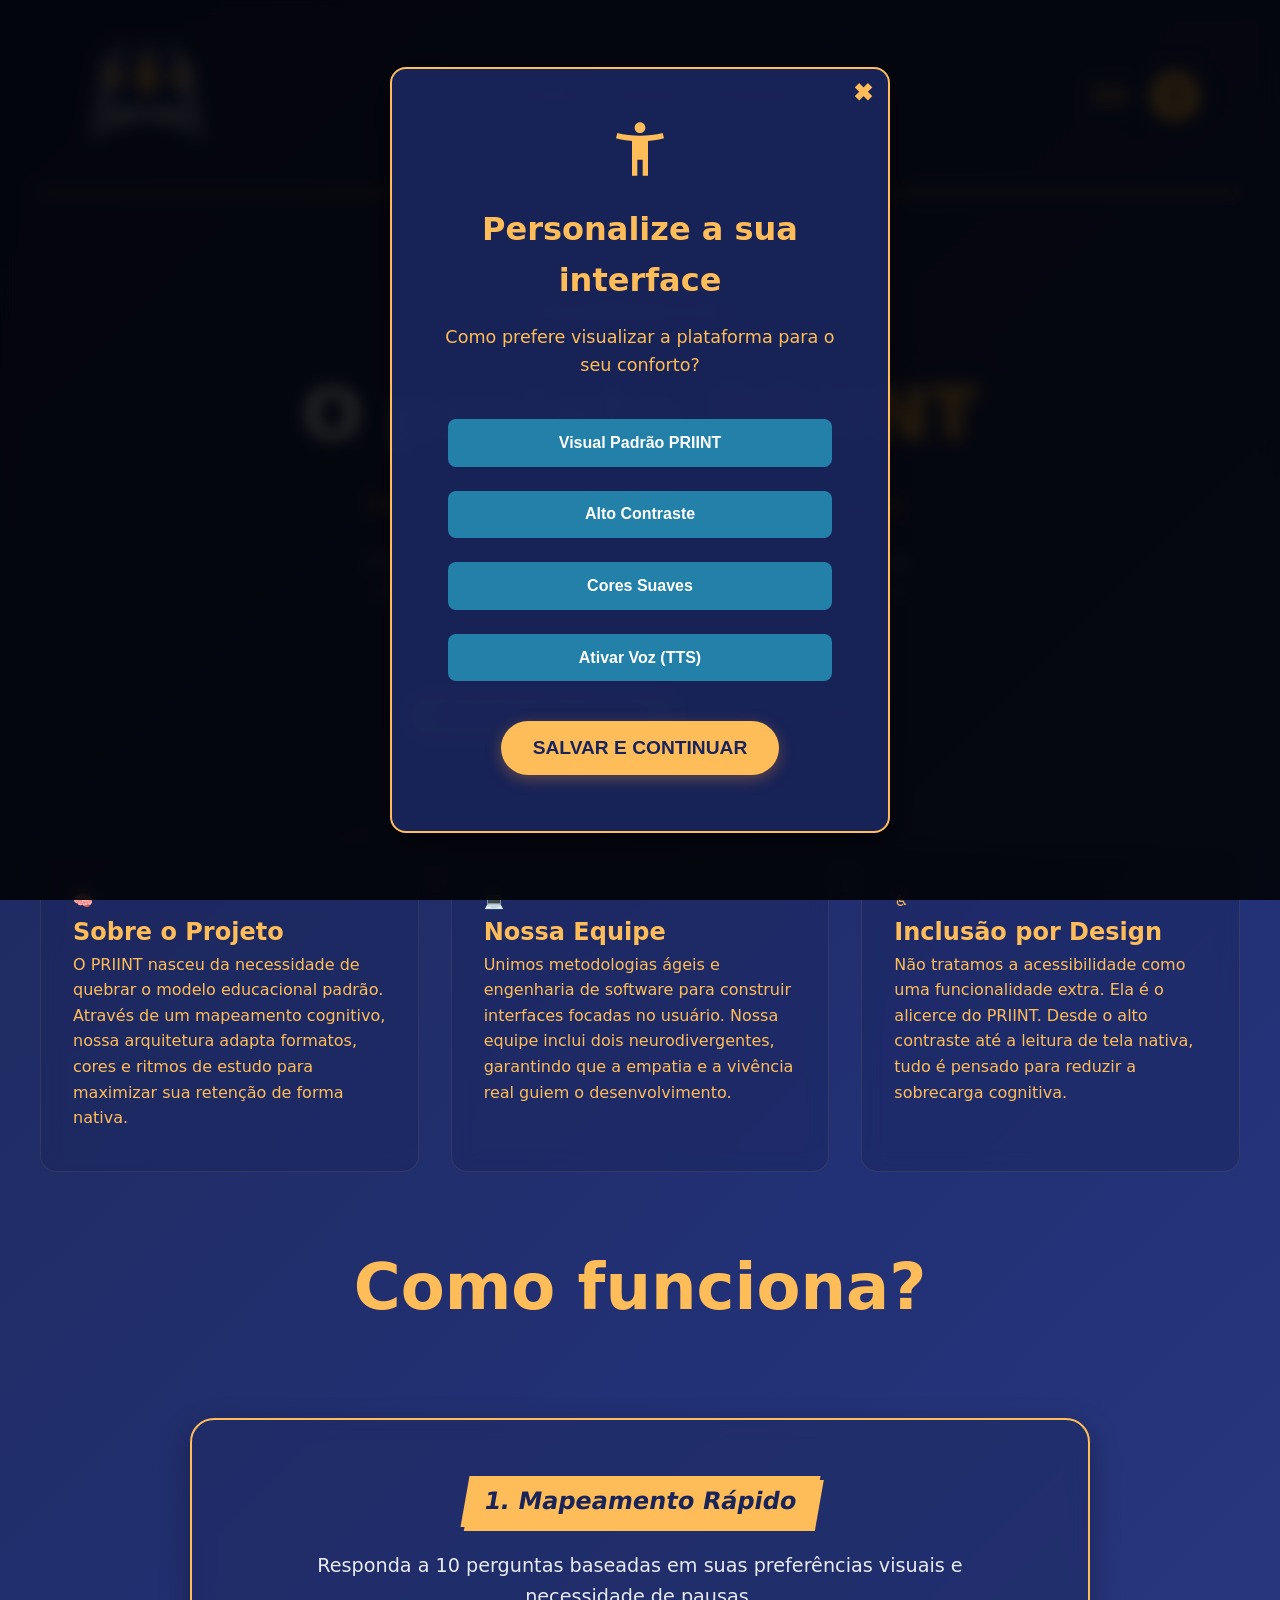
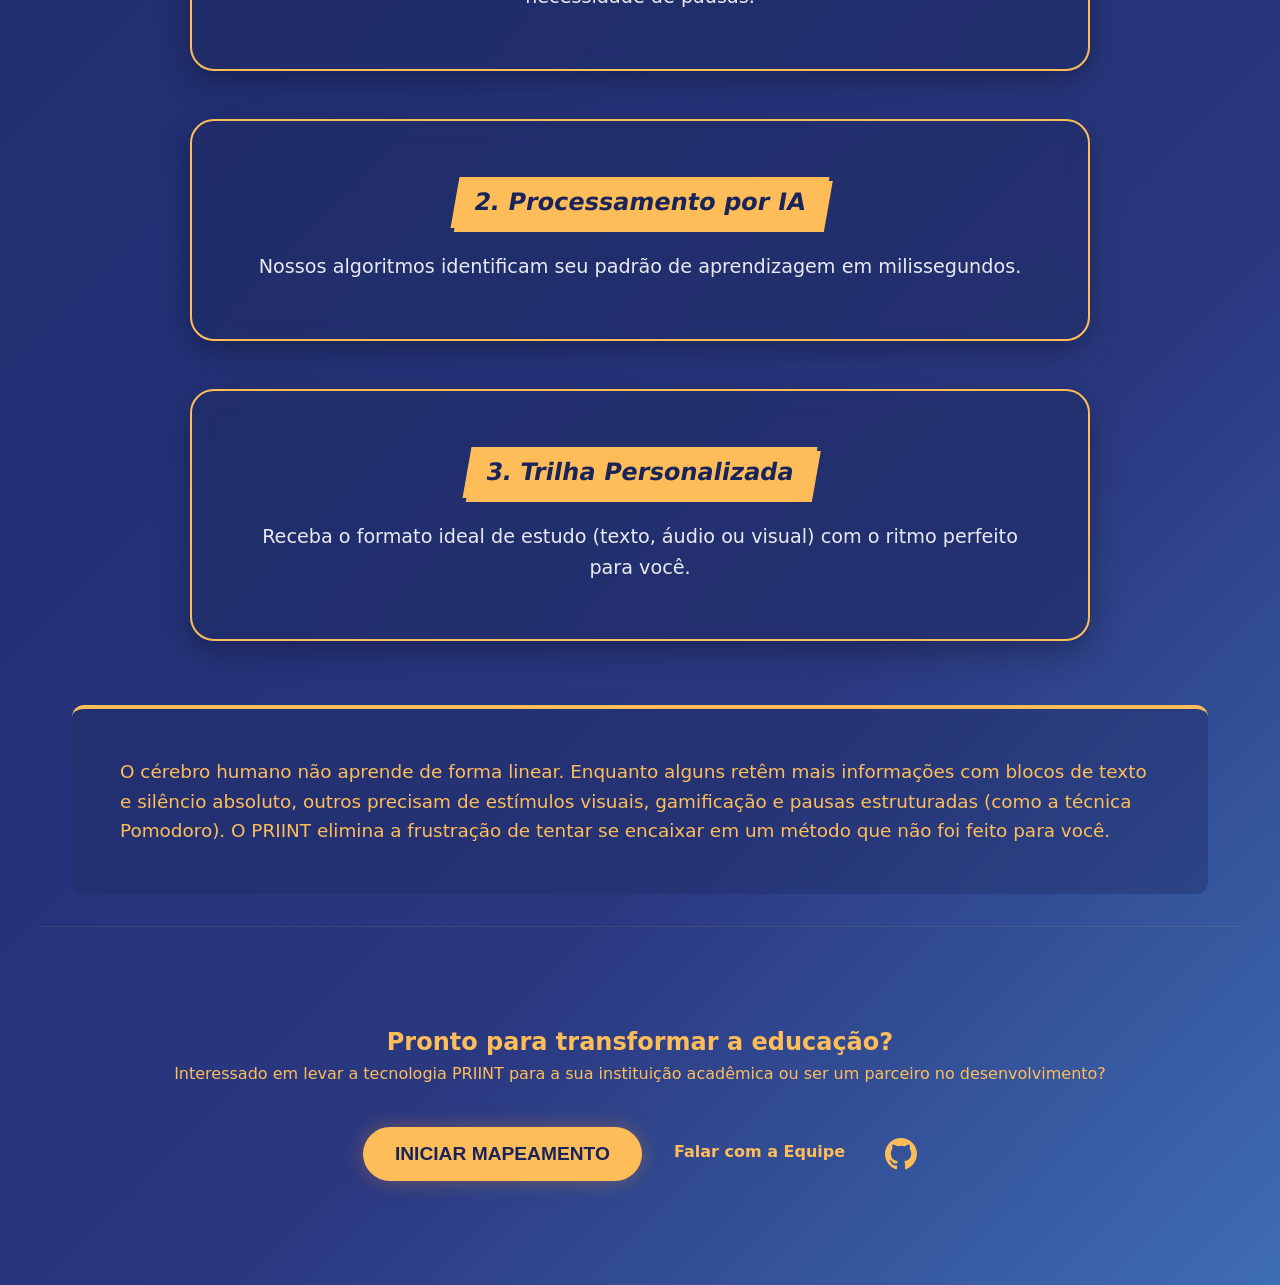
==== commit ba8f9482: "websitechanges" ====
--- a/PRIINTPROJECTWEB/index.html
+++ b/PRIINTPROJECTWEB/index.html
@@ -1,10 +1,27 @@
 <!DOCTYPE html>
 <html lang="pt-br">
 <head>
+    <meta name="description" content="O PRIINT é uma plataforma que utiliza IA e mapeamento cognitivo para criar jornadas de aprendizado adaptadas ao seu cérebro.">
+    <meta property="og:type" content="website">
+    <meta property="og:url" content="https://thepriintproject.com.br/">
+    <meta property="og:title" content="Projeto PRIINT | Acessibilidade & IA">
+    <meta property="og:description" content="Construímos jornadas de aprendizado que se moldam ao seu cérebro, não o contrário. Faça seu mapeamento cognitivo agora.">
+    <meta property="og:image" content="https://thepriintproject.com.br/banner.png">
+    <meta property="twitter:card" content="summary_large_image">
+    <meta property="twitter:url" content="https://thepriintproject.com.br/">
+    <meta property="twitter:title" content="Projeto PRIINT | Acessibilidade & IA">
+    <meta property="twitter:descripti
+    on" content="Construímos jornadas de aprendizado que se moldam ao seu cérebro, não o contrário. Faça seu mapeamento cognitivo agora.">
+    <meta property="twitter:image" content="https://thepriintproject.com.br/banner.png">
     <meta charset="UTF-8">
     <meta name="viewport" content="width=device-width, initial-scale=1.0">
     <title>O projeto PRIINT</title>
     <link rel="stylesheet" href="homepage.css">
+    <link rel="icon" type="image/png" href="/favicon-96x96.png" sizes="96x96" />
+    <link rel="icon" type="image/svg+xml" href="/favicon.svg" />
+    <link rel="shortcut icon" href="/favicon.ico" />
+    <link rel="apple-touch-icon" sizes="180x180" href="/apple-touch-icon.png" />
+    <link rel="manifest" href="/site.webmanifest" />
 </head>
 <body>
     <header class="container">
@@ -109,6 +126,12 @@
                 <div class="hero-actions" style="margin-top: 2rem;">
                     <button class="primary-btn glow-effect" onclick="goToQuestionnaire()" data-i18n="btnStart">Iniciar Mapeamento</button>
                     <a href="mailto:valengamateus1@gmail.com" class="secondary-btn" data-i18n="btnContact">Falar com a Equipe</a>
+                    
+                    <a href="https://github.com/TyxMatty/The-PRIINT-Project" target="_blank" rel="noopener noreferrer" class="github-icon-btn" aria-label="Acessar repositório do PRIINT no GitHub" title="Ver código no GitHub">
+                        <svg xmlns="http://www.w3.org/2000/svg" width="32" height="32" fill="currentColor" viewBox="0 0 16 16">
+                            <path d="M8 0C3.58 0 0 3.58 0 8c0 3.54 2.29 6.53 5.47 7.59.4.07.55-.17.55-.38 0-.19-.01-.82-.01-1.49-2.01.37-2.53-.49-2.69-.94-.09-.23-.48-.94-.82-1.13-.28-.15-.68-.52-.01-.53.63-.01 1.08.58 1.23.82.72 1.21 1.87.87 2.33.66.07-.52.28-.87.51-1.07-1.78-.2-3.64-.89-3.64-3.95 0-.87.31-1.59.82-2.15-.08-.2-.36-1.02.08-2.12 0 0 .67-.21 2.2.82.64-.18 1.32-.27 2-.27.68 0 1.36.09 2 .27 1.53-1.04 2.2-.82 2.2-.82.44 1.1.16 1.92.08 2.12.51.56.82 1.27.82 2.15 0 3.07-1.87 3.75-3.65 3.95.29.25.54.73.54 1.48 0 1.07-.01 1.93-.01 2.2 0 .21.15.46.55.38A8.012 8.012 0 0 0 16 8c0-4.42-3.58-8-8-8z"/>
+                        </svg>
+                    </a>
                 </div>
             </section>
         </section>                        
@@ -164,7 +187,6 @@
         <div id="auth-modal" class="modal-overlay">
             <div class="modal-content relative-box">
                 <button class="close-modal-btn" onclick="resetApp()" aria-label="Fechar e voltar à tela inicial">✖</button>
-                
                 <h2 data-i18n="authTitle">Seu perfil está pronto! 🚀</h2>
                 <p data-i18n="authDesc">Crie uma conta rápida para salvar seu mapeamento cognitivo e gerar seu plano de estudos.</p>
                 <form id="auth-form" onsubmit="finalizeRegistration(event)">
@@ -179,4 +201,5 @@
     </main>
     <script src="homepage.js" defer></script>
 </body>
-</html>+</html>
+ 
--- a/PRIINTPROJECTWEB/homepage.css
+++ b/PRIINTPROJECTWEB/homepage.css
@@ -30,20 +30,29 @@
 }
 
 /* =========================================
-   2. BASE
-========================================= */
-* { margin: 0; padding: 0; box-sizing: border-box; }
-html { scroll-behavior: smooth; overflow-x: hidden; }
+   2. BASE E LAYOUT GERAL
+========================================= */
+* { 
+    margin: 0; 
+    padding: 0; 
+    box-sizing: border-box; 
+}
+
+html { 
+    scroll-behavior: smooth; 
+    overflow-x: hidden; 
+}
 
 body {
-    margin: 0; padding: 0; 
+    margin: 0; 
+    padding: 0; 
     background: var(--bg-color-fallback);
     background: var(--bg-gradient); 
     color: var(--text-color);
     font-family: var(--font-base);
     line-height: 1.6;
     min-height: 100vh; 
-    overflow-x: hidden; /* MATA O SCROLL HORIZONTAL */
+    overflow-x: hidden; 
     width: 100%;
 }
 
@@ -55,7 +64,7 @@
 }
 
 /* =========================================
-   3. HEADER
+   3. CABEÇALHO (HEADER) E NAVEGAÇÃO
 ========================================= */
 header {
     display: flex;
@@ -65,21 +74,95 @@
     border-bottom: 2px solid var(--primary-color);
     padding-bottom: 1rem;
 }
-.logo img { max-width: 150px; height: auto; }
-nav ul { display: flex; list-style: none; gap: 2rem; }
-nav a { color: var(--text-color); text-decoration: none; font-weight: bold; text-transform: uppercase; transition: color 0.3s ease; }
-nav a:hover { color: #ffffff; }
-.header-controls { display: flex; align-items: center; gap: 1rem; }
-
-/* =========================================
-   4. BOTÕES
-========================================= */
-button { background-color: var(--button-bg); color: var(--button-text); border: 2px solid transparent; padding: 0.8rem 1.5rem; margin: 0.5rem; font-size: 1rem; font-weight: bold; cursor: pointer; border-radius: 8px; transition: transform 0.2s, background-color 0.3s; }
-button:hover, button:focus { transform: scale(1.05); border-color: var(--primary-color); outline: none; }
-.primary-btn { background-color: var(--primary-color); color: #19245b; padding: 1rem 2rem; font-size: 1.2rem; border-radius: 50px; text-transform: uppercase; box-shadow: 0 4px 15px rgba(210, 129, 55, 0.4); border: none; }
-.primary-btn:hover { background-color: var(--text-color); color: #000; border-color: transparent; }
-
-.a11y-toggle-btn { background-color: var(--primary-color); color: #19245b; border-radius: 50%; width: 50px; height: 50px; min-width: 50px; font-size: 1.5rem; display: flex; justify-content: center; align-items: center; padding: 0; box-shadow: 0 4px 10px rgba(0,0,0,0.3); }
+
+.logo img { 
+    max-width: 150px; 
+    height: auto; 
+}
+
+nav ul { 
+    display: flex; 
+    list-style: none; 
+    gap: 2rem; 
+}
+
+nav a { 
+    color: var(--text-color); 
+    text-decoration: none; 
+    font-weight: bold; 
+    text-transform: uppercase; 
+    transition: color 0.3s ease; 
+}
+
+nav a:hover { 
+    color: #ffffff; 
+}
+
+.header-controls { 
+    display: flex; 
+    align-items: center; 
+    gap: 1rem; 
+}
+
+/* =========================================
+   4. BOTÕES GERAIS E CONTROLES
+========================================= */
+button { 
+    background-color: var(--button-bg); 
+    color: var(--button-text); 
+    border: 2px solid transparent; 
+    padding: 0.8rem 1.5rem; 
+    margin: 0.5rem; 
+    font-size: 1rem; 
+    font-weight: bold; 
+    cursor: pointer; 
+    border-radius: 8px; 
+    transition: transform 0.2s, background-color 0.3s; 
+}
+
+button:hover, 
+button:focus { 
+    transform: scale(1.05); 
+    border-color: var(--primary-color); 
+    outline: none; 
+}
+
+.primary-btn { 
+    background-color: var(--primary-color); 
+    color: #19245b; 
+    padding: 1rem 2rem; 
+    font-size: 1.2rem; 
+    border-radius: 50px; 
+    text-transform: uppercase; 
+    box-shadow: 0 4px 15px rgba(210, 129, 55, 0.4); 
+    border: none; 
+}
+
+.primary-btn:hover { 
+    background-color: var(--text-color); 
+    color: #000; 
+    border-color: transparent; 
+}
+
+.a11y-toggle-btn { 
+    background-color: var(--primary-color); 
+    color: #19245b; 
+    border-radius: 50%; 
+    width: 50px; 
+    height: 50px; 
+    min-width: 50px; 
+    font-size: 1.5rem; 
+    display: flex; 
+    justify-content: center; 
+    align-items: center; 
+    padding: 0; 
+    box-shadow: 0 4px 10px rgba(0,0,0,0.3); 
+}
+
+.a11y-toggle-btn:hover { 
+    background-color: var(--text-color); 
+    transform: scale(1.1); 
+}
 
 .clean-flag-btn {
     background: transparent;
@@ -100,64 +183,313 @@
     background: transparent;
     border-color: transparent;
 }
-.a11y-toggle-btn:hover { background-color: var(--text-color); transform: scale(1.1); }
-
-/* =========================================
-   5. MODAIS & UI COMPONENTS
-========================================= */
-.modal-overlay { display: none; position: fixed; top: 0; left: 0; width: 100%; height: 100%; background-color: rgba(0, 0, 0, 0.85); z-index: 2000; justify-content: center; align-items: center; backdrop-filter: blur(8px); }
-.modal-content { background: rgba(25, 36, 91, 0.95); padding: 3rem; border-radius: 16px; border: 2px solid var(--primary-color); max-width: 500px; width: 90%; text-align: center; box-shadow: 0 10px 30px rgba(0,0,0,0.5); }
-.relative-box { position: relative; }
-.close-modal-btn { position: absolute; top: 10px; right: 15px; background: transparent; color: var(--text-color); border: none; font-size: 1.5rem; padding: 0; margin: 0; }
-.close-modal-btn:hover { color: #fff; background: transparent; transform: scale(1.2); }
-.modal-content h2 { color: var(--text-color); margin-bottom: 1rem; font-size: 2rem; }
-.modal-content p { margin-bottom: 2rem; font-size: 1.1rem; }
-.modal-content input { width: 100%; padding: 1rem; margin-bottom: 1rem; border: 1px solid var(--primary-color); border-radius: 6px; background-color: rgba(0, 0, 0, 0.3); color: var(--text-color); font-size: 1rem; }
-
-/* =========================================
-   7. QUESTIONÁRIO E ESCALAS
-========================================= */
-fieldset { border: none; margin-bottom: 3rem; padding: 1.5rem; background-color: rgba(32, 44, 100, 0.4); border-radius: 12px; }
-legend { font-weight: bold; margin-bottom: 2rem; font-size: 1.2rem; color: var(--text-color); background-color: var(--bg-color-fallback); border: 2px solid var(--primary-color); padding: 0.5rem 1rem; border-radius: 8px; }
-.question-card { display: none; opacity: 0; transition: opacity 0.5s ease; text-align: center; }
-.question-card.active { display: flex; flex-direction: column; align-items: center; justify-content: center; min-height: 40vh; opacity: 1; }
-.question-card legend { font-size: 2.5rem; margin-bottom: 3rem; max-width: 800px; text-align: center; line-height: 1.3; }
-
-.scale-1-to-10 { display: flex; justify-content: center; gap: 3rem; width: 100%; position: relative; padding-top: 20px; flex-wrap: wrap;}
-.scale-btn { position: relative; z-index: 1; width: 40px; height: 40px; min-width: 40px; padding: 0; border-radius: 50%; background-color: var(--bg-color-fallback); border: 2px solid var(--primary-color); color: transparent; cursor: pointer; transition: all 0.2s ease; }
-.scale-btn::after { content: attr(data-val); position: absolute; top: -28px; left: 50%; transform: translateX(-50%); color: var(--text-color); font-size: 1rem; font-weight: bold; }
-.scale-btn:hover { transform: scale(1.2); background-color: var(--button-bg); }
-.scale-btn.selected { background-color: var(--text-color); border-color: var(--text-color); box-shadow: 0 0 15px var(--text-color); transform: scale(1.3); }
-
-.scale-labels { margin-top: 1.5rem; display: flex; justify-content: space-between; width: 100%; max-width: 500px; font-weight: bold; color: var(--text-color); font-size: 1.1rem; }
-
-/* =========================================
-   8. HERO E CARDS
-========================================= */
-.hero-section { text-align: center; padding: 6rem 1rem 4rem 1rem; max-width: 900px; margin: 0 auto; position: relative; }
-.hero-badge { display: inline-block; background-color: rgba(255, 189, 89, 0.15); color: var(--text-color); padding: 0.5rem 1.2rem; border-radius: 20px; font-weight: bold; margin-bottom: 1.5rem; border: 1px solid rgba(255, 189, 89, 0.3); }
-.hero-title { font-size: 4.5rem; font-weight: 800; margin-bottom: 1rem; color: #ffffff; }
-.hero-title span { color: var(--primary-color); text-shadow: 0 0 20px rgba(210, 129, 55, 0.5); }
-.hero-subtitle { font-size: 1.4rem; color: var(--text-color); margin-bottom: 1.5rem; }
-.hero-text { font-size: 1.1rem; color: rgba(255, 255, 255, 0.8); max-width: 600px; margin: 0 auto 3rem auto; }
-.hero-actions { display: flex; justify-content: center; gap: 1.5rem; align-items: center; }
-.glow-effect { box-shadow: 0 0 20px rgba(210, 129, 55, 0.4); transition: all 0.3s ease; }
-.glow-effect:hover { box-shadow: 0 0 30px rgba(210, 129, 55, 0.8); transform: translateY(-3px); }
-.secondary-btn { color: var(--text-color); font-weight: bold; border-bottom: 2px solid transparent; transition: all 0.3s ease; padding-bottom: 2px; text-decoration: none;}
-.secondary-btn:hover { border-bottom: 2px solid var(--primary-color); color: #ffffff; }
-
-.content-grid { display: grid; grid-template-columns: repeat(auto-fit, minmax(280px, 1fr)); gap: 2rem; padding: 2rem 0; }
-.glass-card { background: rgba(25, 36, 91, 0.4); backdrop-filter: blur(10px); border: 1px solid rgba(255, 189, 89, 0.1); border-radius: 16px; padding: 2.5rem 2rem; text-align: left; transition: transform 0.3s ease; }
-.glass-card:hover { transform: translateY(-8px); border-color: rgba(255, 189, 89, 0.4); }
-
-/* =========================================
-   9. SCROLL ANIMATIONS E COMO FUNCIONA (Simplificado)
+
+/* =========================================
+   5. MODAIS E FORMULÁRIOS
+========================================= */
+.modal-overlay { 
+    display: flex; 
+    position: fixed; 
+    top: 0; 
+    left: 0; 
+    width: 100%; 
+    height: 100%; 
+    background-color: rgba(0, 0, 0, 0.85); 
+    z-index: 2000; 
+    justify-content: center; 
+    align-items: center; 
+    backdrop-filter: blur(8px); 
+    opacity: 0;
+    visibility: hidden;
+    transition: opacity 0.8s ease-in-out, visibility 0.8s ease-in-out;
+}
+.modal-overlay.show {
+    opacity: 1;
+    visibility: visible;
+}
+.modal-content { 
+    background: rgba(25, 36, 91, 0.95); 
+    padding: 3rem; 
+    border-radius: 16px; 
+    border: 2px solid var(--primary-color); 
+    max-width: 500px; 
+    width: 90%; 
+    text-align: center; 
+    box-shadow: 0 10px 30px rgba(0,0,0,0.5); 
+}
+
+.relative-box { 
+    position: relative; 
+}
+
+.close-modal-btn { 
+    position: absolute; 
+    top: 10px; 
+    right: 15px; 
+    background: transparent; 
+    color: var(--text-color); 
+    border: none; 
+    font-size: 1.5rem; 
+    padding: 0; 
+    margin: 0; 
+}
+
+.close-modal-btn:hover { 
+    color: #fff; 
+    background: transparent; 
+    transform: scale(1.2); 
+}
+
+.modal-content h2 { 
+    color: var(--text-color); 
+    margin-bottom: 1rem; 
+    font-size: 2rem; 
+}
+
+.modal-content p { 
+    margin-bottom: 2rem; 
+    font-size: 1.1rem; 
+}
+
+.modal-content input { 
+    width: 100%; 
+    padding: 1rem; 
+    margin-bottom: 1rem; 
+    border: 1px solid var(--primary-color); 
+    border-radius: 6px; 
+    background-color: rgba(0, 0, 0, 0.3); 
+    color: var(--text-color); 
+    font-size: 1rem; 
+}
+
+/* =========================================
+   6. QUESTIONÁRIO E ESCALAS DE NOTAS
+========================================= */
+fieldset { 
+    border: none; 
+    margin-bottom: 3rem; 
+    padding: 1.5rem; 
+    background-color: rgba(32, 44, 100, 0.4); 
+    border-radius: 12px; 
+}
+
+legend { 
+    font-weight: bold; 
+    margin-bottom: 2rem; 
+    font-size: 1.2rem; 
+    color: var(--text-color); 
+    background-color: var(--bg-color-fallback); 
+    border: 2px solid var(--primary-color); 
+    padding: 0.5rem 1rem; 
+    border-radius: 8px; 
+}
+
+.question-card { 
+    display: none; 
+    opacity: 0; 
+    transition: opacity 0.5s ease; 
+    text-align: center; 
+}
+
+.question-card.active { 
+    display: flex; 
+    flex-direction: column; 
+    align-items: center; 
+    justify-content: center; 
+    min-height: 40vh; 
+    opacity: 1; 
+}
+
+.question-card legend { 
+    font-size: 2.5rem; 
+    margin-bottom: 3rem; 
+    max-width: 800px; 
+    text-align: center; 
+    line-height: 1.3; 
+}
+
+.scale-1-to-10 { 
+    display: flex; 
+    justify-content: center; 
+    gap: 3rem; 
+    width: 100%; 
+    position: relative; 
+    padding-top: 20px; 
+    flex-wrap: wrap;
+}
+
+.scale-btn { 
+    position: relative; 
+    z-index: 1; 
+    width: 40px; 
+    height: 40px; 
+    min-width: 40px; 
+    padding: 0; 
+    border-radius: 50%; 
+    background-color: var(--bg-color-fallback); 
+    border: 2px solid var(--primary-color); 
+    color: transparent; 
+    cursor: pointer; 
+    transition: all 0.2s ease; 
+}
+
+.scale-btn::after { 
+    content: attr(data-val); 
+    position: absolute; 
+    top: -28px; 
+    left: 50%; 
+    transform: translateX(-50%); 
+    color: var(--text-color); 
+    font-size: 1rem; 
+    font-weight: bold; 
+}
+
+.scale-btn:hover { 
+    transform: scale(1.2); 
+    background-color: var(--button-bg); 
+}
+
+.scale-btn.selected { 
+    background-color: var(--text-color); 
+    border-color: var(--text-color); 
+    box-shadow: 0 0 15px var(--text-color); 
+    transform: scale(1.3); 
+}
+
+.scale-labels { 
+    margin-top: 1.5rem; 
+    display: flex; 
+    justify-content: space-between; 
+    width: 100%; 
+    max-width: 500px; 
+    font-weight: bold; 
+    color: var(--text-color); 
+    font-size: 1.1rem; 
+}
+
+/* =========================================
+   7. HERO SECTION E CARDS DE INFORMAÇÃO
+========================================= */
+.hero-section { 
+    text-align: center; 
+    padding: 6rem 1rem 4rem 1rem; 
+    max-width: 900px; 
+    margin: 0 auto; 
+    position: relative; 
+}
+
+.hero-badge { 
+    display: inline-block; 
+    background-color: rgba(255, 189, 89, 0.15); 
+    color: var(--text-color); 
+    padding: 0.5rem 1.2rem; 
+    border-radius: 20px; 
+    font-weight: bold; 
+    margin-bottom: 1.5rem; 
+    border: 1px solid rgba(255, 189, 89, 0.3); 
+}
+
+.hero-title { 
+    font-size: 4.5rem; 
+    font-weight: 800; 
+    margin-bottom: 1rem; 
+    color: #ffffff; 
+}
+
+.hero-title span { 
+    color: var(--primary-color); 
+    text-shadow: 0 0 20px rgba(210, 129, 55, 0.5); 
+}
+
+.hero-subtitle { 
+    font-size: 1.4rem; 
+    color: var(--text-color); 
+    margin-bottom: 1.5rem; 
+}
+
+.hero-text { 
+    font-size: 1.1rem; 
+    color: rgba(255, 255, 255, 0.8); 
+    max-width: 600px; 
+    margin: 0 auto 3rem auto; 
+}
+
+.hero-actions { 
+    display: flex; 
+    justify-content: center; 
+    gap: 1.5rem; 
+    align-items: center; 
+}
+.github-icon-btn {
+    color: var(--text-color);
+    transition: transform 0.3s ease, color 0.3s ease;
+    display: flex;
+    align-items: center;
+    justify-content: center;
+    padding: 0.5rem;
+    margin-left: 0.5rem;
+}
+
+.github-icon-btn:hover {
+    color: #ffffff;
+    transform: scale(1.15) rotate(5deg); 
+}
+
+.glow-effect { 
+    box-shadow: 0 0 20px rgba(210, 129, 55, 0.4); 
+    transition: all 0.3s ease; 
+}
+
+.glow-effect:hover { 
+    box-shadow: 0 0 30px rgba(210, 129, 55, 0.8); 
+    transform: translateY(-3px); 
+}
+
+.secondary-btn { 
+    color: var(--text-color); 
+    font-weight: bold; 
+    border-bottom: 2px solid transparent; 
+    transition: all 0.3s ease; 
+    padding-bottom: 2px; 
+    text-decoration: none;
+}
+
+.secondary-btn:hover { 
+    border-bottom: 2px solid var(--primary-color); 
+    color: #ffffff; 
+}
+
+.content-grid { 
+    display: grid; 
+    grid-template-columns: repeat(auto-fit, minmax(280px, 1fr)); 
+    gap: 2rem; 
+    padding: 2rem 0; 
+}
+
+.glass-card { 
+    background: rgba(25, 36, 91, 0.4); 
+    backdrop-filter: blur(10px); 
+    border: 1px solid rgba(255, 189, 89, 0.1); 
+    border-radius: 16px; 
+    padding: 2.5rem 2rem; 
+    text-align: left; 
+    transition: transform 0.3s ease; 
+}
+
+.glass-card:hover { 
+    transform: translateY(-8px); 
+    border-color: rgba(255, 189, 89, 0.4); 
+}
+
+/* =========================================
+   8. COMO FUNCIONA E ANIMAÇÕES
 ========================================= */
 .fade-in { 
     opacity: 0; 
     transform: translateY(40px); 
     transition: opacity 0.8s ease-out, transform 0.8s ease-out; 
 }
+
 .fade-in.visible { 
     opacity: 1; 
     transform: translateY(0); 
@@ -171,7 +503,6 @@
     text-align: center; 
 }
 
-/* LAYOUT SIMPLIFICADO: Cards Grandes e Centralizados */
 .steps-wrapper { 
     display: flex; 
     flex-direction: column; 
@@ -236,24 +567,60 @@
 }
 
 /* =========================================
-   10. MOBILE FIXES (Limpo e Direto)
+   9. RESPONSIVIDADE (MOBILE FIXES)
 ========================================= */
 @media (max-width: 900px) {
-    /* HEADER E NAV */
-    header { flex-direction: column; gap: 1.5rem; text-align: center; padding-top: 1rem; }
-    nav ul { flex-wrap: wrap; justify-content: center; gap: 1.5rem; padding: 0; }
-    .header-controls { flex-direction: row; justify-content: center; width: 100%; gap: 1rem; }
-    
-    /* HERO AJUSTES */
-    .hero-title { font-size: 2.8rem; }
-    .hero-actions { flex-direction: column; width: 100%; }
-    .hero-actions button, .hero-actions a { width: 100%; text-align: center; }
-    
-    /* GAVETAS (Apenas ajusta o padding pro celular) */
-    .step-item { padding: 2.5rem 1.5rem; }
-    
-    /* QUESTIONÁRIO */
-    .question-card legend { font-size: 1.8rem; }
-    .scale-1-to-10 { gap: 0.8rem; }
-    .scale-btn { width: 32px; height: 32px; min-width: 32px; }
-}+    header { 
+        flex-direction: column; 
+        gap: 1.5rem; 
+        text-align: center; 
+        padding-top: 1rem; 
+    }
+    
+    nav ul { 
+        flex-wrap: wrap; 
+        justify-content: center; 
+        gap: 1.5rem; 
+        padding: 0; 
+    }
+    
+    .header-controls { 
+        flex-direction: row; 
+        justify-content: center; 
+        width: 100%; 
+        gap: 1rem; 
+    }
+    
+    .hero-title { 
+        font-size: 2.8rem; 
+    }
+    
+    .hero-actions { 
+        flex-direction: column; 
+        width: 100%; 
+    }
+    
+    .hero-actions button, 
+    .hero-actions a { 
+        width: 100%; 
+        text-align: center; 
+    }
+    
+    .step-item { 
+        padding: 2.5rem 1.5rem; 
+    }
+    
+    .question-card legend { 
+        font-size: 1.8rem; 
+    }
+    
+    .scale-1-to-10 { 
+        gap: 0.8rem; 
+    }
+    
+    .scale-btn { 
+        width: 32px; 
+        height: 32px; 
+        min-width: 32px; 
+    }
+}
